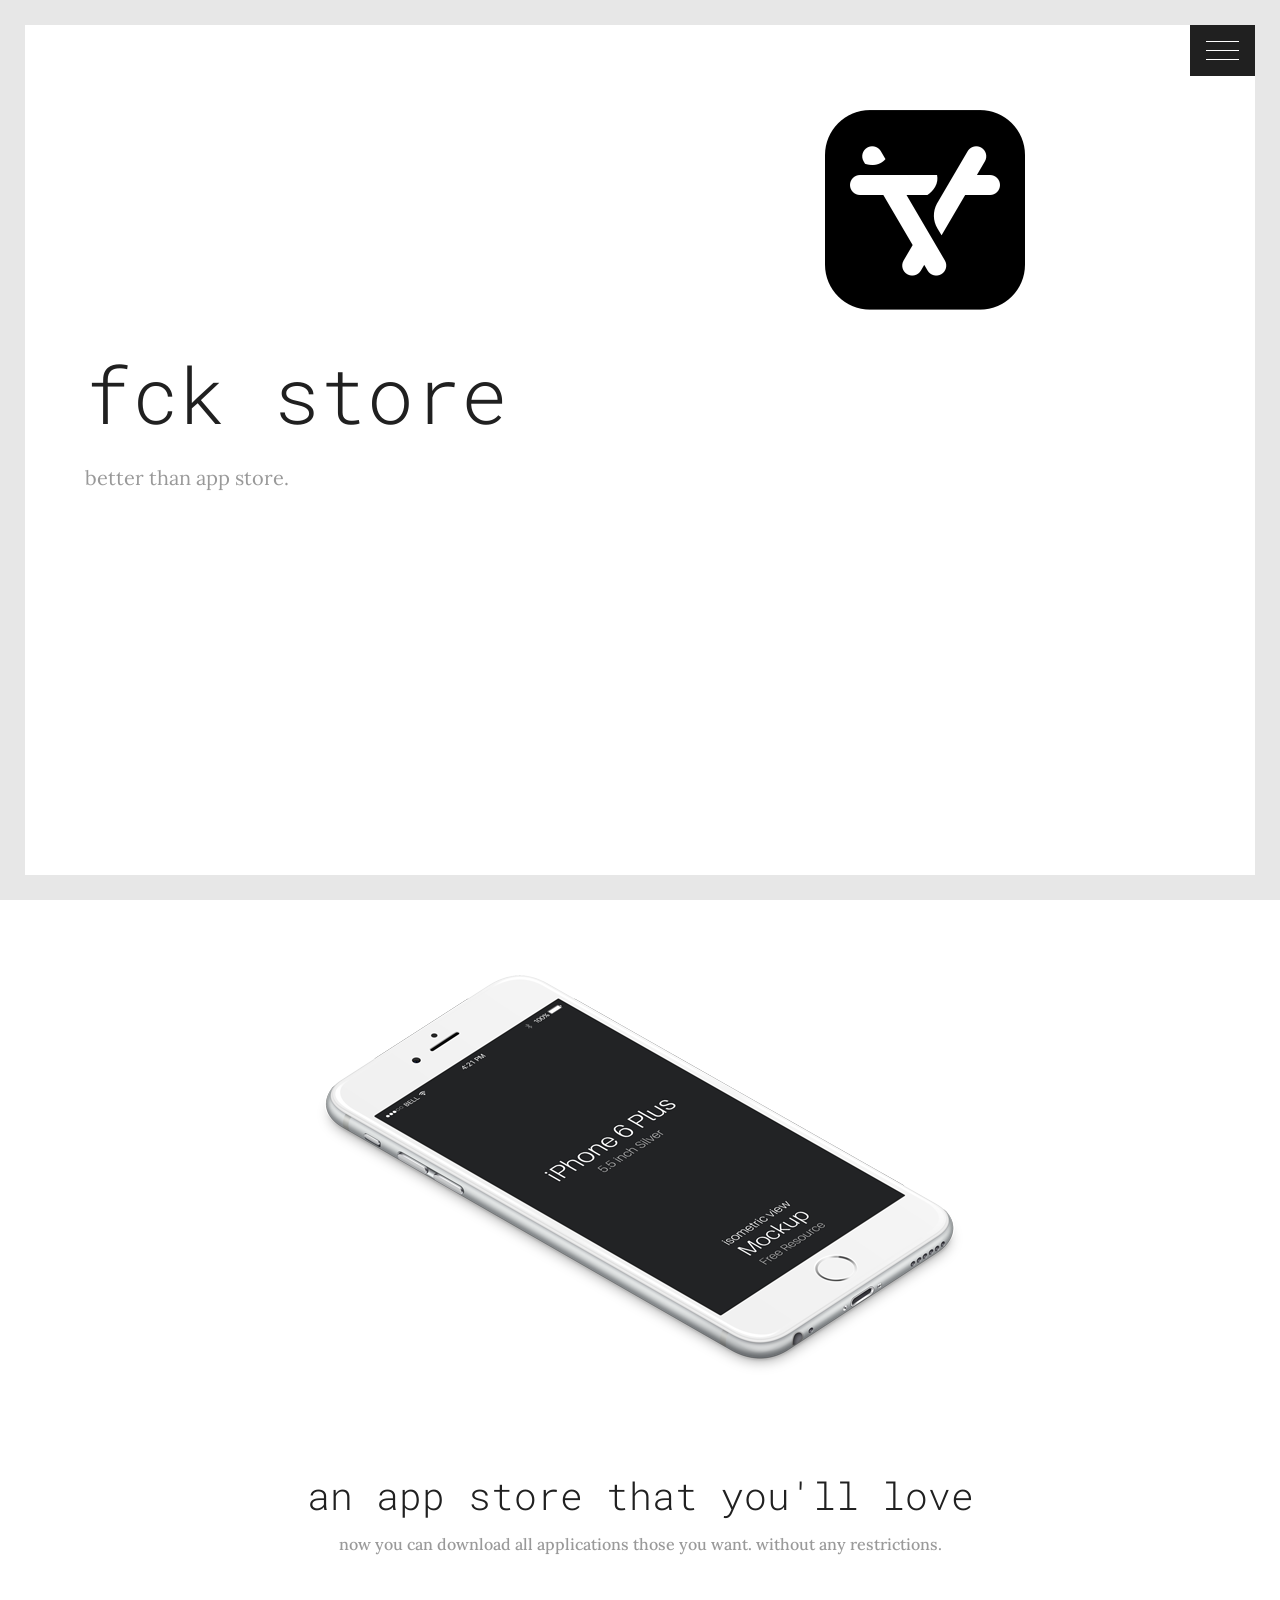
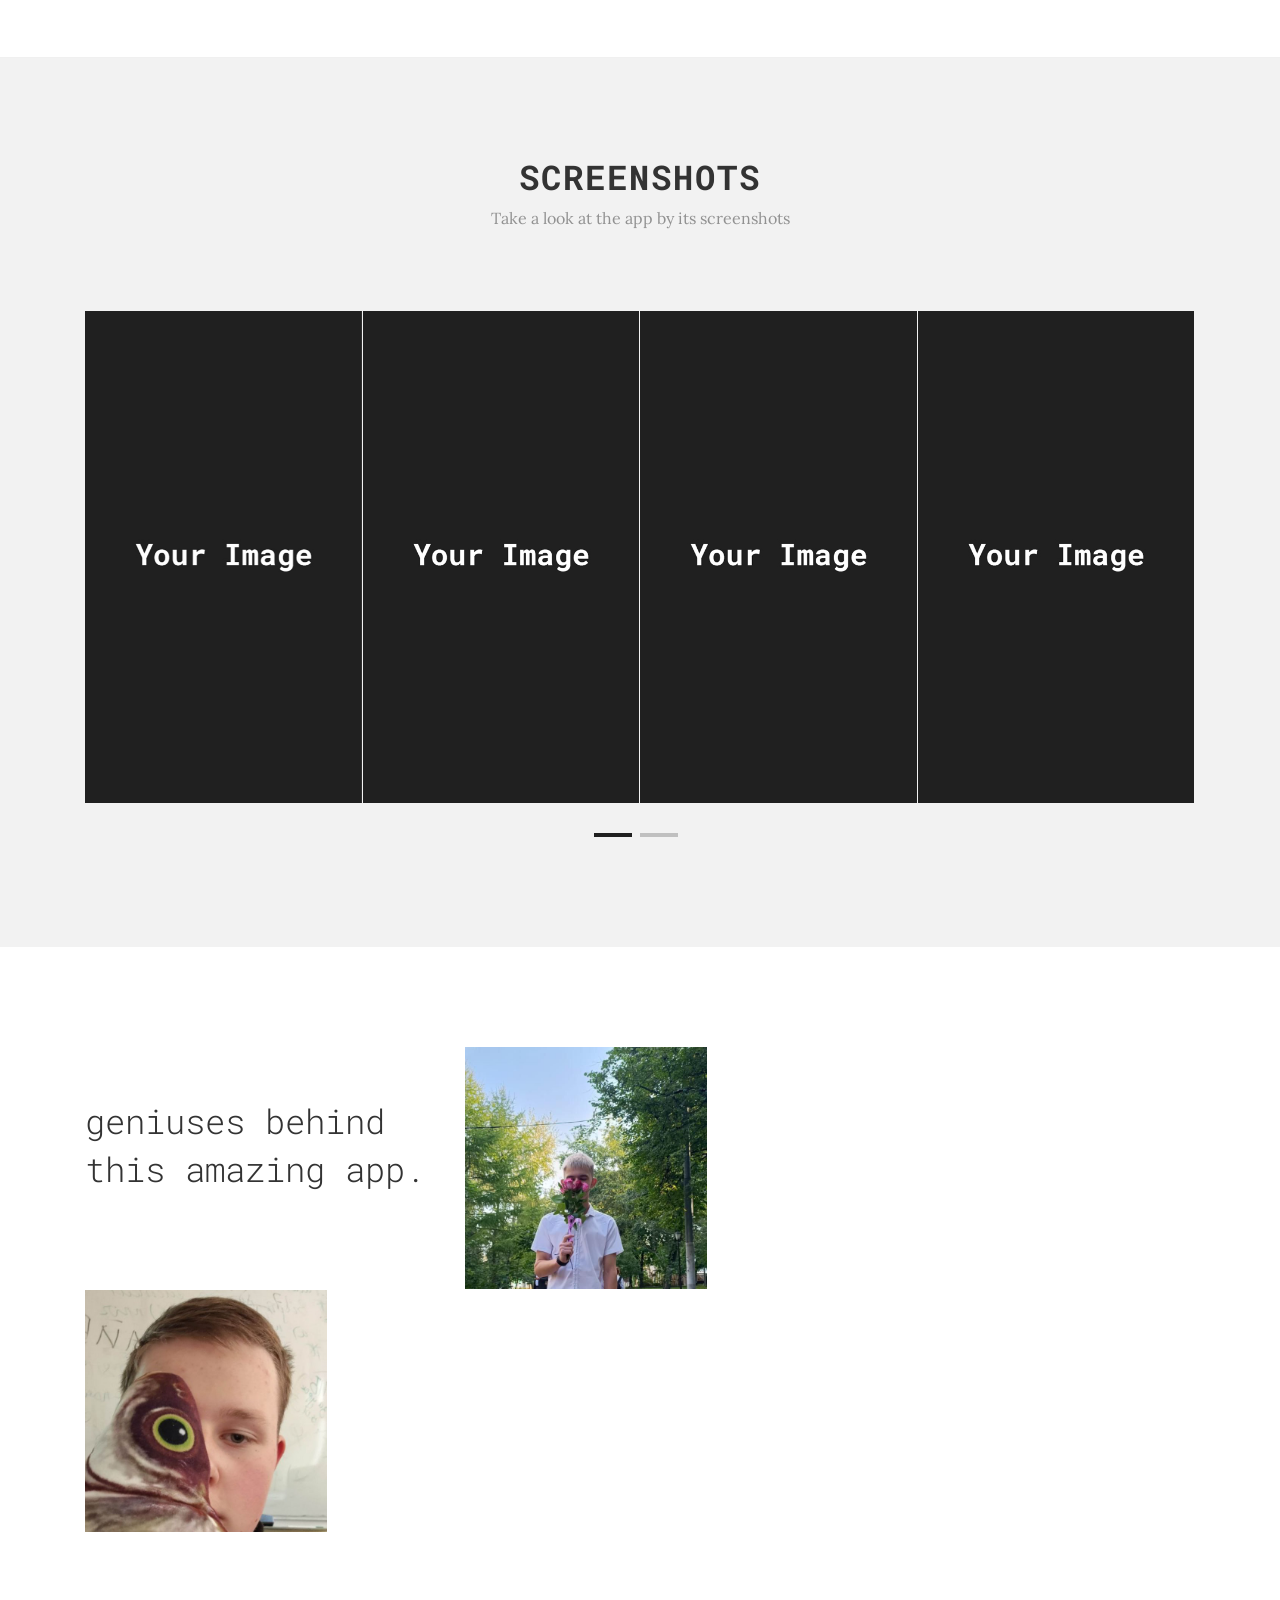
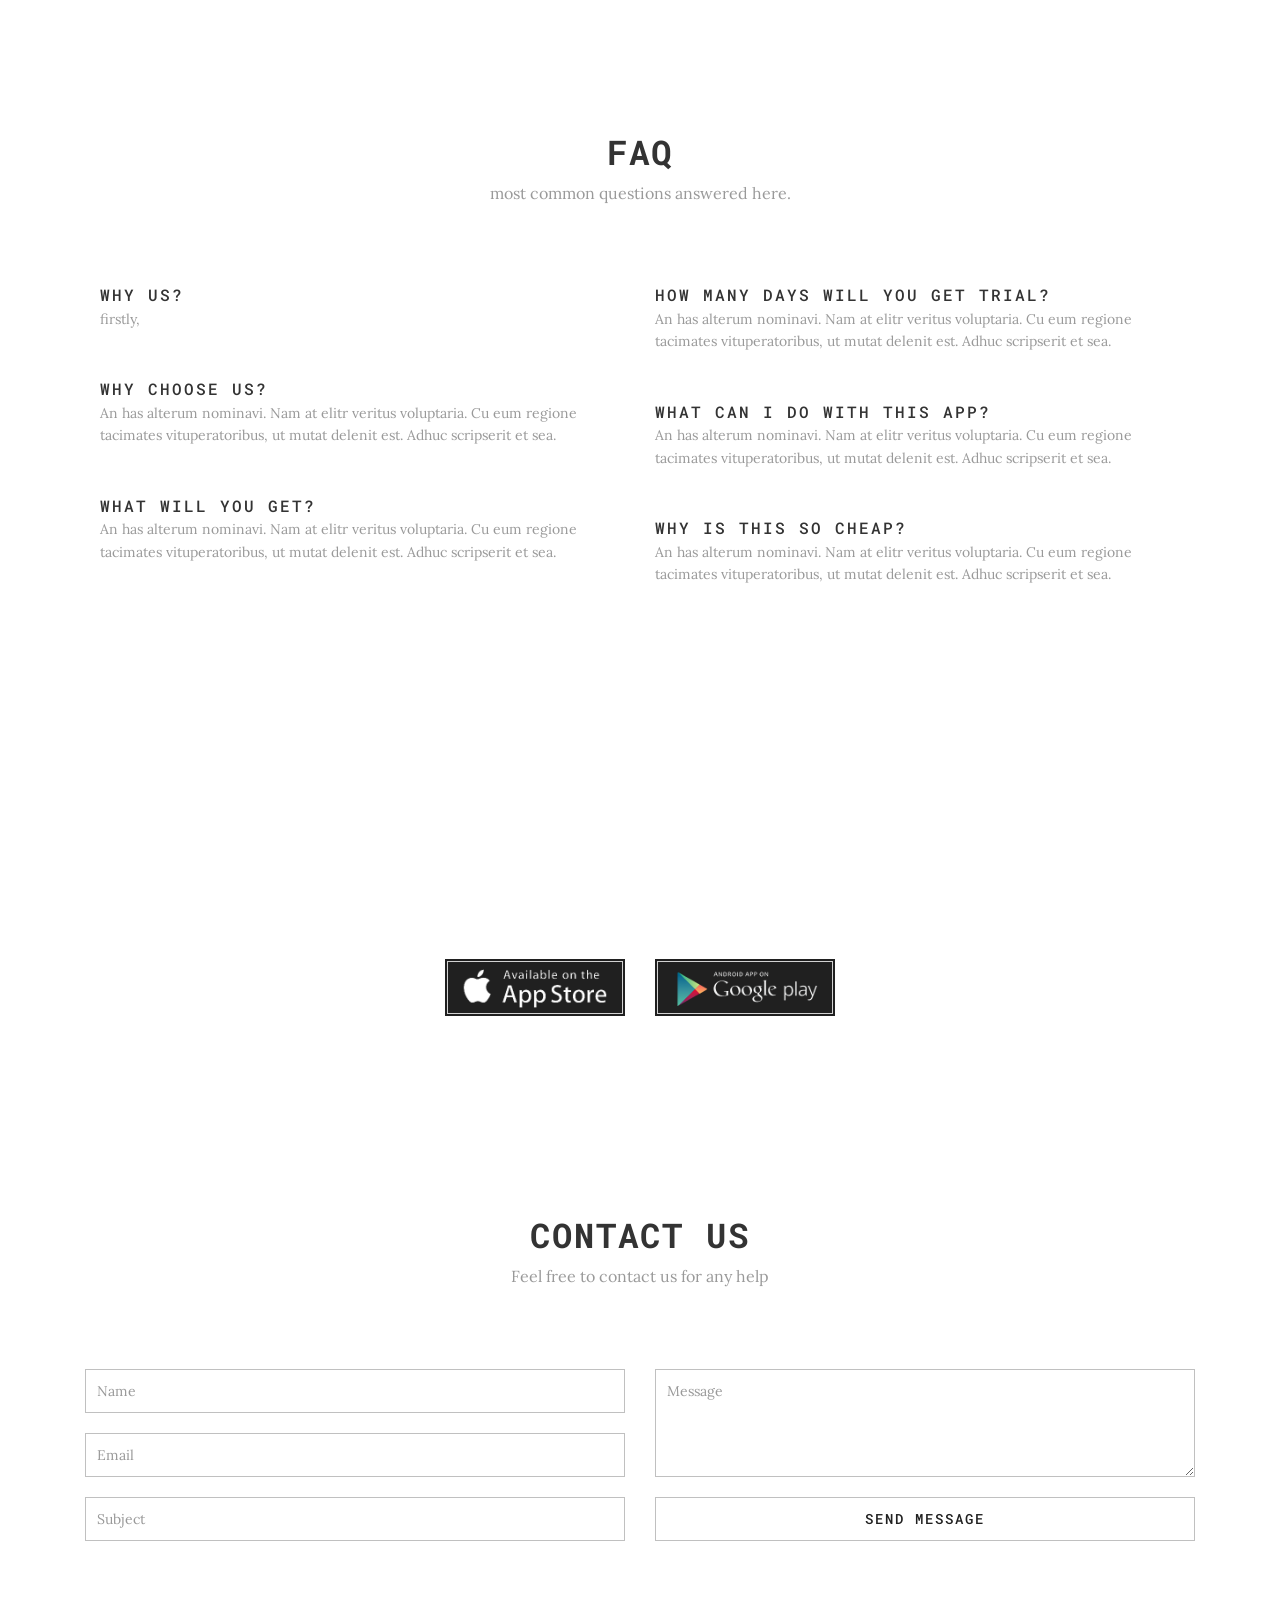
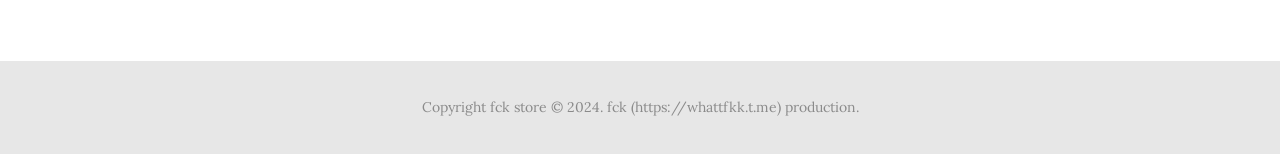
==== index.html @ 4129e259 "Add files via upload" ====
<!DOCTYPE html>
<html class='no-js' >
	<head>
		<meta charset="utf-8">
		<meta http-equiv="X-UA-Compatible" content="IE=edge">
		<meta name="viewport" content="width=device-width, initial-scale=1">
		<title>fck store</title>
		
		
		<!--==================================================================
			CSS Stylesheets
		==================================================================-->
		<link rel='stylesheet' type='text/css' href='bootstrap/css/bootstrap.min.css' >
		<link rel='stylesheet' type='text/css' href='css/ionicons.min.css' >
		<link rel='stylesheet' type='text/css' href='css/owl.carousel.css' >
		<link rel='stylesheet' type='text/css' href='css/magnific-popup.css' >
		<link rel='stylesheet' type='text/css' href='css/style.css' >
		
	</head>
	<body>
		
		<!--page-borders-->
		<div class='page-borders' >
			<div class='left' ></div>
			<div class='right' ></div>
		</div>
		
		<!--menu-btn-->
		<a href='#' class='menu-btn' >
			<span class='lines' >
				<span class='l1' ></span>
				<span class='l2' ></span>
				<span class='l3' ></span>
			</span>
		</a>
		
		
		<!--menu-->
		<nav class='menu' >
			<ul>
				<li>
					<a href='#intro' >
						home
					</a>
				</li>
				<li>
					<a href='#features' >
						features
					</a>
				</li>
				<li>
					<a href='#screenshots' >
						screenshots
					</a>
				</li>
				<li>
					<a href="#team">
						team
					</a>
				</li>
				<li>
					<a href="#faq">
						faq
					</a>
				</li>
				<li>
					<a href="#download">
						download/install
					</a>
				</li>
				<li>
					<a href='applications.html' >
						applications
					</a>
				</li>
				<li>
					<a href='#contact' >
						contact me
					</a>
				</li>
			</ul>
		</nav>
		
		<!--==================================================================
			Preloader
		==================================================================-->
		<div id='preloader' >
			<div class='loader' >
				<img src='img/loader.gif' alt>
			</div>
		</div>
		
		
		<!--==================================================================
			Main Wrapper
		==================================================================-->
		<div id='main-wrapper' >
			
			
			<!--==================================================================
				Intro Section
			==================================================================-->
			<section id='intro' class='section intro-section' >
				<div class='container' >
					<div class='row intro-cols' >
						<div class='col-md-6 col-md-push-6' >
							<div class='phone' >
								<center>
									<img src='img/icons8-apple-app-store-250.png' alt>
								<center>
							</div>
						</div>
						<div class='col-md-6 col-md-pull-6' >
							<div class='v-align' >
								<div class='inner' >
									<div class='intro-text' >
										<h1>
											fck store
										</h1>
										<p>
											better than app store.
										</p>
											</a>
										</div>
									</div>
								</div>
							</div>
						</div>
					</div>
				</div>
			</section>
			
			
			<!--==================================================================
				Features Section -- 1
			==================================================================-->
			<section id='features' class='section features-section' >
				<div class='container' >
					<div class='phone-img' >
						<img src='img/phone2.png' alt>
					</div>
					<div class='row' >
						<div class='col-md-8 col-md-offset-2' >
							<div class='features-text' >
								<h2>an app store that you'll love</h2>
								<p>
									now you can download all applications those you want. without any restrictions.
								</p>
							</div>
						</div>
					</div>
					
					</div>
				</div>
			</section>
			
			
			<!--==================================================================
				Screenshots Section
			==================================================================-->
			<section id='screenshots' class='section screenshots-section bg-lightgray' >
				<div class='container' >
					<div class='top-section-header' >
						<h2>Screenshots</h2>
						<p>Take a look at the app by its screenshots</p>
					</div>
					<ul class='screenshots-slider' >
						<li>
							<div class='inner' >
								<img src='img/screens/1.jpg' alt>
								<div class='overlay' >
									<a href='img/screens/1.jpg' class='view-btn' >
										<i class='ion-ios-plus-empty' ></i>
									</a>
								</div>
							</div>
						</li>
						<li>
							<div class='inner' >
								<img src='img/screens/2.jpg' alt>
								<div class='overlay' >
									<a href='img/screens/2.jpg' class='view-btn' >
										<i class='ion-ios-plus-empty' ></i>
									</a>
								</div>
							</div>
						</li>
						<li>
							<div class='inner' >
								<img src='img/screens/3.jpg' alt>
								<div class='overlay' >
									<a href='img/screens/3.jpg' class='view-btn' >
										<i class='ion-ios-plus-empty' ></i>
									</a>
								</div>
							</div>
						</li>
						<li>
							<div class='inner' >
								<img src='img/screens/4.jpg' alt>
								<div class='overlay' >
									<a href='img/screens/4.jpg' class='view-btn' >
										<i class='ion-ios-plus-empty' ></i>
									</a>
								</div>
							</div>
						</li>
						<li>
							<div class='inner' >
								<img src='img/screens/5.jpg' alt>
								<div class='overlay' >
									<a href='img/screens/5.jpg' class='view-btn' >
										<i class='ion-ios-plus-empty' ></i>
									</a>
								</div>
							</div>
						</li>
						<li>
							<div class='inner' >
								<img src='img/screens/6.jpg' alt>
								<div class='overlay' >
									<a href='img/screens/6.jpg' class='view-btn' >
										<i class='ion-ios-plus-empty' ></i>
									</a>
								</div>
							</div>
						</li>
						<li>
							<div class='inner' >
								<img src='img/screens/8.jpg' alt>
								<div class='overlay' >
									<a href='img/screens/8.jpg' class='view-btn' >
										<i class='ion-ios-plus-empty' ></i>
									</a>
								</div>
							</div>
						</li>
						<li>
							<div class='inner' >
								<img src='img/screens/9.jpg' alt>
								<div class='overlay' >
									<a href='img/screens/9.jpg' class='view-btn' >
										<i class='ion-ios-plus-empty' ></i>
									</a>
								</div>
							</div>
						</li>
					</ul>
				</div>
			</section>
			
			
			<!--==================================================================
				Team Section
			==================================================================-->
			<section id='team' class='section team-section' >
				<div class='container' >
					<div class='row' >
						<div class='col-md-4' >
							<div class='col-section-header' >
								<h2>geniuses behind this amazing app.</h2>
							</div>
						</div>
						<div class='col-md-8' >
							<div class='team-persons' >
								<div class='row' >
									<div class='col-md-4' >
										<div class='team-member' >
											<img src='img/people1.jpg' alt>
											<div class='overlay' >
												<div class='v-align' >
													<div class='inner' >
														<h4>Dmitriy "fck" Chuchin</h4>
														<p>Founder & CEO</p>
														<ul class='team-social' >
															<li>
																<a href='mailto:whattfkk@gmail.com' >
																	<i class='ion-social-googleplus' ></i>
																</a>
															</li>
														</ul>	
													</div>
												</div>
											</div>
										</div>
									</div>
								</div>
							</div>
						</div>
						<div class='col-md-8' >
							<div class='team-persons' >
								<div class='row' >
									<div class='col-md-4' >
										<div class='team-member' >
											<img src='img/people2.jpg' alt>
											<div class='overlay' >
												<div class='v-align' >
													<div class='inner' >
														<h4>Matvey "BMU" Bogdanov</h4>
														<p>Co-founder</p>
														<ul class='team-social' >
															<li>
																<a href='mailto:tushabo@gmail.com' >
																	<i class='ion-social-googleplus' ></i>
																</a>
															</li>
														</ul>	
													</div>
												</div>
											</div>
										</div>
									</div>
								</div>
							</div>
						</div>
					</div>
				</div>
			</section>
			
			<!--==================================================================
				FAQ Section
			==================================================================-->
			<section id='faq' class='section faq-section' >
				<div class='container' >
					<div class='top-section-header' >
						<h2>FAQ</h2>
						<p>most common questions answered here.</p>
					</div>
					<div class='col-md-6' >
						<div class='faq' >
							<h4>why us?</h4>
							<p>
								firstly, 
							</p>
						</div>
						<div class='faq' >
							<h4>Why Choose Us?</h4>
							<p>
								An has alterum nominavi. Nam at elitr veritus voluptaria. Cu eum regione tacimates vituperatoribus, ut mutat delenit est. Adhuc scripserit et sea.
							</p>
						</div>
						<div class='faq' >
							<h4>What will you get?</h4>
							<p>
								An has alterum nominavi. Nam at elitr veritus voluptaria. Cu eum regione tacimates vituperatoribus, ut mutat delenit est. Adhuc scripserit et sea.
							</p>
						</div>
					</div>
					<div class='col-md-6' >
						<div class='faq' >
							<h4>How many days will you get trial?</h4>
							<p>
								An has alterum nominavi. Nam at elitr veritus voluptaria. Cu eum regione tacimates vituperatoribus, ut mutat delenit est. Adhuc scripserit et sea.
							</p>
						</div>
						<div class='faq' >
							<h4>What can I do with this app?</h4>
							<p>
								An has alterum nominavi. Nam at elitr veritus voluptaria. Cu eum regione tacimates vituperatoribus, ut mutat delenit est. Adhuc scripserit et sea.
							</p>
						</div>
						<div class='faq' >
							<h4>Why is this so cheap?</h4>
							<p>
								An has alterum nominavi. Nam at elitr veritus voluptaria. Cu eum regione tacimates vituperatoribus, ut mutat delenit est. Adhuc scripserit et sea.
							</p>
						</div>
					</div>
				</div>
			</section>
			
			
			<!--==================================================================
				Download Section
			==================================================================-->
			<section id='download' class='section download-section' style='background-image:url(img/bg1.jpg);' >
				<div class='container' >
					<div class='row text-center' >
						<div class='col-md-8 col-md-offset-2' >
							<div class='download-text' >
								<h2>Download App Now</h2>
								<p>
									Nam reformidans vituperatoribus at. Id nisl diceret maiestatis qui, mel affert doctus te. Ex assum ocurreret eam. Lorem ipsum dolor sit amet is simply a dummy text.
								</p>
							</div>
						</div>
					</div>
					<div class='download-btns text-center' >
						<a href='#' class='app-btn' >
							<img src='img/appstore.png' alt>
						</a>
						<a href='#' class='app-btn' >
							<img src='img/googleplay.png' alt>
						</a>
					</div>
				</div>
			</section>
			
			
			<!--==================================================================
				Contact Section
			==================================================================-->
			<section id='contact' class='section contact-section' >
				<div class='container' >
					<div class='top-section-header' >
						<h2>Contact Us</h2>
						<p>Feel free to contact us for any help</p>
					</div>
					<form class='contact-form' id='contact-form' data-toggle='validator' method='post' action='mail.php' >
						<div id='contact-form-result' ></div>
						<div class='row' >
							<div class='col-md-6' >
								<div class='form-group' >
									<input type='text' class='form-control' placeholder='Name' name='name' required>
									<div class='help-block with-errors' ></div>
								</div>
								<div class='form-group' >
									<input type='email' class='form-control' placeholder='Email' name='email' required>
									<div class='help-block with-errors' ></div>
								</div>
								<div class='form-group' >
									<input type='text' class='form-control' placeholder='Subject' name='subject' required>
									<div class='help-block with-errors' ></div>
								</div>
							</div>
							<div class='col-md-6' >
								<div class='form-group' >
									<textarea class='form-control' placeholder='Message' name='message' required></textarea>
									<div class='help-block with-errors' ></div>
								</div>
								<div class='form-group text-center' >
									<button class='btn-minimal btn-block' type='submit' >Send Message</button>
								</div>
							</div>
						</div>
					</form>
				</div>
			</section>
			
			
			<!--==================================================================
				Footer
			==================================================================-->
			<footer>
				<div class='container text-center' >
					<p>Copyright fck store &copy; 2024. fck (https://whattfkk.t.me) production.</p>
				</div>
			</footer>
			
		</div>
		
		
		<!--==================================================================
			JavaScript Files
		==================================================================-->
		<script src='js/jquery.min.js' ></script>
		<script src='js/jquery.fitvids.js' ></script>
		<script src='js/owl.carousel.min.js' ></script>
		<script src='js/jquery.magnific-popup.min.js' ></script>
		<script src='js/validator.min.js' ></script>
		<script src='js/script.js' ></script>
		
	</body>
</html>
---- css/style.css ----
/*FFEB3B*/

@import url(https://fonts.googleapis.com/css?family=Roboto+Mono:400,100,100italic,300,300italic,400italic,500,500italic,700,700italic|Lora:400,400italic,700,700italic);

#main-wrapper, .intro-section,
body, html{
	height:100% !important;
	width:100%;
}


*{
	font-family: Lora, sans-serif;
}


.subscribe-btn,
.p-table > .header > .price > *,
.menu > ul > li > a,
.btn-minimal,
h1, h2, h3, h4, h5, h6{
	font-family: Roboto Mono, sans-serif;
}


img{
	max-width:100%;
}

.section{
	background:#FFF;
	position:relative;
	z-index:9;
}
.bg-lightgray{
	background:#F2F2F2;
}

.container{
	padding-left:30px;
	padding-right:30px;
}

.page-borders{
	position:relative;
	z-index:99;
}
.page-borders > div{
	position:fixed;
	z-index:99;
	background:#E7E7E7;
}
.page-borders > .top,
.page-borders > .bottom{
	height:25px;
	width:100%;
	left:0;
	display:none;
}
.page-borders > .top{
	top:0;
}
.page-borders > .bottom{
	bottom:0;
}
.page-borders > .left,
.page-borders > .right{
	width:25px;
	height:100%;
	top:0;
}
.page-borders > .left{
	left:0;
}
.page-borders > .right{
	right:0;
}
p{
	line-height:1.6em;
}

.v-align{
	position:relative;
	height:100%;
	width:100%;
	display:table;
}
.v-align > .inner{
	height:100%;
	width:100%;
	display:table-cell;
	vertical-align:middle;
}


.col-section-header > h2{
	margin-top:0;
	font-size:34px;
	line-height:1.4em;
	margin-bottom:20px;
	font-weight:300;
}
.col-section-header > p{
	color:rgba(0,0,0,.4);
	margin-top:0;
}


.top-section-header{
	position:relative;
	text-align:center;
}

.top-section-header > h2{
	font-size:34px;
	font-weight:700;
	margin-top:0;
	margin-bottom:10px;
	text-transform:uppercase;
	letter-spacing:2px;
}
.top-section-header > p{
	margin:0;
	color:rgba(0,0,0,.4);
	font-size:16px;
}




.intro-section > .container,
.intro-cols > div,
.intro-cols{
	height:100%;
}

.intro-cols > div{
	position:relative;
}

.intro-section:before,
.intro-section:after{
	content: ' ';
	position:absolute;
	left:0;
	height:25px;
	width:100%;
	background:#E7E7E7;
	z-index:9;
}
.intro-section:before{
	top:0;
}
.intro-section:after{
	bottom:0;
}
.intro-section{
	overflow:hidden;
	background:#FFF;
	height:100%;
}

.intro-text{
	color:#202020;
}
.intro-text > h1{
	font-size:78px;
	margin:0;
	margin-bottom:25px;
	font-weight:300;
}
.intro-text > p{
	font-size:20px;
	margin:0;
	color:rgba(0,0,0,.4);
	margin-bottom:55px;
}
.intro-cols .phone{
	width:100%;
	max-width:365px;
	margin:auto;
	bottom:-85px;
	position:relative;
}




.phone-overlay{
	display:inline-block;
	*display:inline;
	*zoom:1;
	height:100%;
}
.phone-overlay{
	position:relative;
}
.phone-overlay > .overlay{
	position:absolute;
	top:10.744677661169414%;
	left:12.287912087912088%;
	right:13.461538461538462%;
	bottom:17.391304347826086%;
	overflow:hidden;
}
.phone-overlay > .overlay > img{
	width:100%;
}



a.app-btn{
	color:#202020;
	text-decoration:none;
}
.app-btn{
	background:#202020;
	display:inline-block;
	*display:inline;
	*zoom:1;
	width:180px;
	padding:2px;
	position:relative;
	-webkit-transition:all .3s ease;
	-moz-transition:all .3s ease;
	transition:all .3s ease;
}
.app-btn:after{
	content: ' ';
	position:absolute;
	top:2px;
	left:2px;
	bottom:2px;
	right:2px;
	border:solid 1px #FFF;
	z-index:10;
	opacity:.8;
}
.app-btn:hover{
	background:#202020;
}




a.btn-minimal{
	text-decoration:none;
	color:#202020;
}
.btn-minimal{
	position:relative;
	padding:14px 25px;
	line-height:1em;
	border:solid 1px #C0C0C0;
	color:#202020;
	text-transform:uppercase;
	font-weight:500;
	letter-spacing:2px;
	-webkit-transition:all .3s ease;
	-moz-transition:all .3s ease;
	transition:all .3s ease;
	background:transparent;
	display:inline-block;
	*display:inline;
	*zoom:1;
}
.btn-minimal:hover{
	background:#202020;
	color:#FFF;
	border-color:#202020;
}



.intro-download-btns{
	font-size:0;
}
.intro-download-btns > .app-btn{
	margin-right:25px;
}
.intro-download-btns > .app-btn:last-of-type{
	margin-right:0;
}





.features-section{
	padding:100px 0;
	padding-top:75px;
}
.features-section .phone-img{
	text-align:center;
	display:block;
}
.features-text{
	margin-top:100px;
	text-align:center;
}
.features-text > h2{
	font-size:38px;
	font-weight:300;
	margin-top:0;
	margin-bottom:15px;
	color:#202020;
}
.features-text > p{
	font-size:16px;
	color:rgba(0,0,0,.4);
	margin:0;
	font-weight:500;
}


.features-row{
	margin-top:100px;
}
.feature{
	position:relative;
}
.feature > .icon{
	font-size:54px;
	margin-bottom:20px;
}
.feature > .content > h4{
	margin:0;
	text-transform:uppercase;
	letter-spacing:2px;
	margin-bottom:20px;
	font-weight:500;
}
.feature > .content > p{
	color:rgba(0,0,0,.4);
	margin:0;
}



.features-2-section{
	padding-top:100px;
}
.screen-info-text{
	padding-top:80px;
	padding-bottom:100px;
}
.screen-info-text > h2{
	font-size:38px;
	font-weight:300;
	margin-bottom:20px;
}
.screen-info-text > p{	
	font-size:18px;
	color:rgba(0,0,0,.4);
	margin:0;
	margin-bottom:40px;
}

.phones{
	position:relative;
	text-align:center;
	overflow:hidden;
	height:490px;
}
.phones > .front{
	position:relative;
	z-index:5;
	width:350px;
	margin-right:-85px;
}
.phones > .back{
	width:290px;
	position:relative;
	z-index:4;
	margin-left:-85px;
}

.phones.order-alt > .back{
	margin-right:-80px;
	margin-left:auto;
}
.phones.order-alt > .front{
	margin-left:-80px;
	margin-right:auto;
}


.screenshots-section{
	padding:100px 0;
	border-top:solid 1px #F0F0F0;
}
.screenshots-section .top-section-header{
	margin-bottom:80px;
}

.screenshots-slider{
	list-style:none;
	padding:0;
	margin:0;
}
.screenshots-slider:before,
.screenshots-slider:after{
	content: ' ';
	display:table;
}
.screenshots-slider:after{
	clear:both;
}
.screenshots-slider li > .inner{
	position:relative;
	margin-right:1px;
}
.screenshots-slider li > .inner > img{
	width:100%;
}
.screenshots-slider li > .inner:before{
	content: ' ';
	position:absolute;
	top:0;
	left:0;
	height:100%;
	width:100%;
	transform:scale(.2);
	transition:all .3s ease;
	opacity:0;
	visibility:hidden;
	background:rgba(40,40,40,.95);
	z-index:9;
}
.screenshots-slider li:hover > .inner:before{
	opacity:1;
	transform:scale(1);
	visibility:visible;
}
.screenshots-slider li > .inner > .overlay{
	position:absolute;
	top:0;
	left:0;
	height:100%;
	width:100%;
	z-index:9;
	opacity:0;
	visibility:hidden;
	-webkit-transition:all .3s ease;
	-moz-transition:all .3s ease;
	transition:all .3s ease;
}
.screenshots-slider li:hover > .inner > .overlay{
	opacity:1;
	visibility:visible;
}
.screenshots-slider li > .inner > .overlay > .view-btn{
	color:#FFF;
	height:64px;
	width:64px;
	text-align:center;
	vertical-align:middle;
	border-radius:0%;
	border:solid 2px #FFF;
	display:block;
	position:absolute;
	top:50%;
	left:0;
	right:0;
	margin:auto;
	margin-top:-32px;
	-webkit-transition:all .3s ease;
	-moz-transition:all .3s ease;
	transition:all .3s ease;
}
.screenshots-slider li > .inner > .overlay > .view-btn > i:before{
	line-height:64px;
	font-size:44px;
	vertical-align:middle;
}
.screenshots-slider li > .inner > .overlay > .view-btn:hover{
	background:#FFF;
	color:#202020;
}
.screenshots-slider .owl-controls{
	text-align:center;
}



.video-section{
	padding:100px 0;
}
.video-section .col-section-header{
	padding-top:50px;
}








.features-4-section{
	padding:100px 0;
}
.features-phone{
	max-width:340px;
	margin:auto;
}
.features-col{
	padding-top:60px;
}
.col-feature{
	margin-bottom:60px;
}
.col-feature > .icon{
	font-size:64px;
}
.col-feature > .content > h4{
	text-transform:uppercase;
	font-weight:bold;
	letter-spacing:2px;
	margin:0;
	margin-bottom:15px;
	font-weight:500;
}
.col-feature > .content > p{
	color:rgba(0,0,0,.4);
	font-size:16px;
}



.pricing-section{
	padding:100px 0;
}
.pricing-section .col-section-header{
	padding-top:50px;
}
.pricing-section .col-section-header > p{
	margin-bottom:35px;
}



.p-table{
	padding:60px 20px;
	border:solid 2px #E7E7E7;
	text-align:center;
}
.p-table > .header{
	margin-bottom:40px;
}
.p-table > .header > h4{
	font-size:24px;
	font-weight:bold;
	text-transform:uppercase;
	letter-spacing:2px;
	margin-bottom:40px;
}
.p-table > .header > .price{
	line-height:84px;
	height:84px;
}
.p-table > .header > .price > span{
	display:inline-block;
	*display:inline;
	*zoom:1;
	position:relative;
}
.p-table > .header > .price > .currency{
	vertical-align:top;
	line-height:1em;
	top:18px;
}
.p-table > .header > .price > .amount{
	font-size:84px;
	font-weight:600;
}
.p-table > .header > .price > .period{
	line-height:1em;
	vertical-align:baseline;
	text-transform:uppercase;
	letter-spacing:2px;
	bottom:5px;
	color:rgba(0,0,0,.4);
}
.p-table > .items{
	padding:0;
	margin:0;
	list-style:none;
	margin-bottom:35px;
}
.p-table > .items > li{
	padding:8px 0;
	color:rgba(0,0,0,.4);
	font-weight:500;
}



.subscribe-section{
	padding:100px 0;
	background-attachment:fixed;
	text-align:center;
}
.subscribe-section .section-header > h2{
	color:#FFF;
	font-size:24px;
	text-transform:uppercase;
	letter-spacing:2px;
	margin-top:0;
	margin-bottom:35px;
}
.subscribe-form{
	position:relative;
}
.subscribe-form > .subscribe-input{
	padding:12px;
	padding-right:120px;
	border:solid 1px rgba(255,255,255,.4);
	background:transparent;
	outline:none;
	display:block;
	width:100%;
	color:#FFF;
	-webkit-transition:all .3s ease;
	-moz-transition:all .3s ease;
	transition:all .3s ease;
}
.subscribe-form > .subscribe-input:focus{
	border-color:#FFF;
}
.subscribe-form > .subscribe-input::-webkit-input-placeholder{
	color:rgba(255,255,255,.8);
}
.subscribe-form > .subscribe-btn{
	position:absolute;
	top:0;
	right:0;
	line-height:46px;
	height:46px;
	vertical-align:middle;
	text-decoration:none;
	padding-right:15px;
	padding-left:15px;
	color:#FFF;
	text-transform:uppercase;
	letter-spacing:2px;	
}
.hate-spam{
	color:rgba(255,255,255,.8);
	margin-bottom:0;
	margin-top:10px;
}





.team-section{
	padding:100px 0;
}
.team-section .col-section-header{
	padding-top:50px;
}
.team-section .col-section-header > p{
	margin-bottom:35px;
}
.team-persons{
	padding:0 15px;
	margin:-1px;
}
.team-persons > .row > div{
	padding:1px;
	margin:0;
}
.team-member{
	position:relative;
}
.team-member > img{
	width:100%;
}
.team-member:before{
	content: ' ';
	position:absolute;
	top:0;
	left:0;
	right:0;
	bottom:0;
	background:rgba(40,40,40,.95);
	z-index:11;
	-webkit-transition:all .3s ease;
	-moz-transition:all .3s ease;
	transition:all .3s ease;
	-webkit-transform:scale(.2);
	-moz-transform:scale(.2);
	-ms-transform:scale(.2);
	-o-transform:scale(.2);
	transform:scale(.2);
	opacity:0;
	visibility:hidden;
}
.team-member:hover:before{
	opacity:1;
	visibility:visible;
	-webkit-transform:scale(1);
	-moz-transform:scale(1);
	-ms-transform:scale(1);
	-o-transform:scale(1);
	transform:scale(1);
}
.team-member > .overlay{
	position:absolute;
	top:0;
	left:0;
	height:100%;
	width:100%;
	opacity:0;
	-webkit-transition:all .3s ease;
	-moz-transition:all .3s ease;
	transition:all .3s ease;
	z-index:18;
	text-align:center;
	color:#FFF;
}
.team-member:hover > .overlay{
	opacity:1;
}
.team-member > .overlay .team-social{
	list-style:none;
	padding:0;
	margin:0;
	font-size:0;
}
.team-member > .overlay .team-social > li{
	display:inline-block;
	*display:inline;
	*zoom:1;
}
.team-member > .overlay .team-social > li > a{
	display:block;
	color:rgba(255,255,255,.8);
	padding:5px 10px;
	font-size:18px;
}
.team-member > .overlay .team-social > li > a:hover{
	color:#FFF;
}
.team-member > .overlay .inner > h4{
	text-transform:uppercase;
	letter-spacing:2px;
	margin:0;
}
.team-member > .overlay .inner > p{
	margin-top:2px;
	margin-bottom:15px;
	color:rgba(255,255,255,.6);
}



.clients-section{
	padding:100px 0;
}
.clients-section .top-section-header{
	margin-bottom:80px;
}
.clients{
	margin:0;
	padding:0;
	list-style:none;
}
.clients:before,
.clients:after{
	content: ' ';
	display:table;
}
.clients:after{
	clear:both;
}
.clients > li{
	width:33.333%;
	float:left;
	padding:25px;
	border:solid 1px #C0C0C0;
	margin-left:-1px;
	margin-top:-1px;
	position:relative;
	z-index:1;
}
.clients > li > img{
	opacity:.4;
}
.clients > li:hover{
	border-color:#202020;
	z-index:9;
}
.clients > li:hover > img{
	opacity:1;
}


.testimonials-slider{
	position:relative;
}
.testimonial{
	position:relative;
}
.testimonial > .icon{
	position:absolute;
	top:0;
	left:0;
	color:rgba(0,0,0,.08);
	font-size:75px;
}
.testimonial > .content{
	padding-top:35px;
	margin-bottom:30px;
}
.testimonial > .content > p{
	margin:0;
	font-size:18px;
	font-weight:300;
	position:relative;
	z-index:4;
}
.testimonial > .author > h4{
	margin:0;
	font-size:18px;
	text-transform:uppercase;
	letter-spacing:2px;
	font-weight:bold;
	margin-bottom:2px;
}
.testimonial > .author > span{
	font-size:14px;
	color:rgba(0,0,0,.4);
}


.faq-section{
	padding:100px 0;
	padding-bottom:50px;
}
.faq-section .top-section-header{
	margin-bottom:80px;
}
.faq{
	position:relative;
	margin-bottom:50px;
}
.faq > h4{
	text-transform:uppercase;
	letter-spacing:2px;
	font-weight:500;
	margin:0;
	font-size:16px;
	margin-bottom:4px;
}
.faq > p{
	color:rgba(0,0,0,.4);
}

.download-section{
	padding:100px 0;
	background-attachment:fixed;
}

.download-text > h2{
	margin-top:0;
	font-size:48px;
	font-weight:300;
	margin-bottom:25px;
	color:#FFF;
}

.download-text > p{
	color:rgba(255,255,255,.8);
	font-size:16px;
	margin:0;
}
.download-btns{
	margin-top:45px;
	font-size:0;
}
.download-btns > .app-btn{
	margin:0 15px;
	text-align:left;
}




.contact-section{
	padding:100px 0;
}
.contact-form .alert{
	border-radius:0;
	background:#FFF;
}
.form-control{
	padding:11px;
	height:auto;
	border:solid 1px #C0C0C0;
	border-radius:0;
	-webkit-box-shadow:none !important;
	-moz-box-shadow:none !important;
	box-shadow:none !important;
	background:transparent;
}
.form-control:focus{
	border-color:#202020;
}
textarea.form-control{
	resize:vertical;
}
.contact-section .top-section-header{
	margin-bottom:80px;
}
.contact-form .form-group{
	margin-bottom:20px;
}
.contact-form > div:last-of-type > .form-group:last-of-type{
	margin-bottom:0;
}
.contact-form textarea{
	min-height:108px;
}



footer{
	padding:35px 0;
	background:#E7E7E7;
}
footer p{
	color:rgba(0,0,0,.4);
	margin:0;
}








.menu-btn{
	position:fixed;
	display:block;
	top:25px;
	right:25px;
	text-decoration:none;
	color:#FFF;
	z-index:99;
	padding:16px;
	background:#202020;
}
.menu-btn > .lines{
	display:block;
	width:33px;
	height:19px;
	position:relative;
}
.menu-btn > .lines > span{
	height:1px;
	width:100%;
	display:block;
	background:#FFF;
	position:absolute;
	left:0;
	-webkit-transition:all .3s ease;
	-moz-transition:all .3s ease;
	transition:all .3s ease;
}
.menu-btn > .lines > .l1{
	top:0;
}
.menu-btn > .lines > .l2{
	top:9px;
}
.menu-btn > .lines > .l3{
	top:18px;
}

body.show-menu .menu-btn > .lines > .l2{
	opacity:0;
}
body.show-menu .menu-btn > .lines > .l1,
body.show-menu .menu-btn > .lines > .l3{
	top:50%;
	margin-top:-1px;
}
body.show-menu .menu-btn > .lines > .l1{
	-webkit-transform:rotate(45deg);
	-moz-transform:rotate(45deg);
	-ms-transform:rotate(45deg);
	-o-transform:rotate(45deg);
	transform:rotate(45deg);
}

body.show-menu .menu-btn > .lines > .l3{
	-webkit-transform:rotate(-45deg);
	-moz-transform:rotate(-45deg);
	-ms-transform:rotate(-45deg);
	-o-transform:rotate(-45deg);
	transform:rotate(-45deg);
}



.menu{
	position:fixed;
	z-index:99;
	top:25px;
	right:91px;
	background:#202020;
	height:51px;
	line-height:51px;
	color:#FFF;
	padding:0 17px;
	-webkit-transform:translateY(-15px);
	-moz-transform:translateY(-15px);
	-ms-transform:translateY(-15px);
	-o-transform:translateY(-15px);
	transform:translateY(-15px);
	-webkit-transition:all .3s ease;
	-moz-transition:all .3s ease;
	transition:all .3s ease;
	opacity:0;
	visibility:hidden;
}
body.show-menu .menu{
	opacity:1;
	visibility:visible;
	-webkit-transform:translateY(0);
	-moz-transform:translateY(0);
	-ms-transform:translateY(0);
	-o-transform:translateY(0);
	transform:translateY(0);
}
.menu > ul{
	list-style:none;
	padding:0;
	margin:0;
	font-size:0;
}
.menu > ul > li{
	display:inline-block;
	*display:inline;
	*zoom:1;
	margin:0 3px;
}
.menu > ul > li > a{
	display:block;
	font-size:12px;
	font-weight:500;
	text-transform:uppercase;
	letter-spacing:2px;
	color:#FFF;
	color:rgba(255,255,255,.6);
	text-decoration:none;
	-webkit-transition:all .3s ease;
	-moz-transition:all .3s ease;
	transition:all .3s ease;
	padding:0 14px;
}
.menu > ul > li > a:hover{
	color:#FFF;
}



#preloader{
	position:fixed;
	top:0;
	left:0;
	right:0;
	bottom:0;
	background:#FFF;
	z-index:999;
	-webkit-transition:all .3s ease;
	-moz-transition:all .3s ease;
	transition:all .3s ease;
}
.no-js #preloader{
	display:none;
}
#preloader > .loader{
	position:absolute;
	top:50%;
	left:0;
	right:0;
	height:92px;
	width:92px;
	margin:auto;
	margin-top:-46px;
}
body.loaded #preloader{
	visibility:hidden;
	opacity:0;
}




.owl-controls{
	margin-top:20px;
}
.owl-controls > .owl-dots{
	font-size:0;
}
.owl-controls > .owl-dots > .owl-dot{
	display:inline-block;
	*display:inline;
	*zoom:1;
	margin-right:8px;
}
.owl-controls > .owl-dots > .owl-dot > span{
	height:4px;
	width:38px;
	display:block;
	background:#C0C0C0;
	margin:10px 0;
}
.owl-controls > .owl-dots > .owl-dot.active > span,
.owl-controls > .owl-dots > .owl-dot:hover > span{
	background:#202020;
}



@media(max-width:992px){
	.intro-section{
		height:auto !important;
	}
	.intro-text{
		text-align:center;
		padding:100px 0;
	}
	.feature{
		text-align:center;
	}
	.phones{
		border-bottom:solid 4px #202020;
	}
	.screen-info-text{
		text-align:center;
	}
	.team-section .col-section-header,
	.pricing-section .col-section-header,
	.video-section .col-section-header{
		padding-bottom:50px;
		padding-top:0;
	}
	.p-table{
		margin-bottom:50px;
	}
	div:last-of-type > .p-table{
		margin-bottom:0;
	}
	.col-feature{
		text-align:center;
		max-width:400px;
		margin:auto;
		margin-bottom:25px;
	}
	.features-phone{
		margin-top:80px;
		margin-bottom:30px;
	}
	.features-col{
		padding:0;
	}
	.screen-toggles > li.active:before{
		display:none;
	}
	.testimonials-slider{
		margin-top:50px;
	}
	.container{
		padding-left:40px;
		padding-right:40px;
	}
	.feature{
		margin-bottom:25px;
	}
	div:last-of-type > .feature{
		margin-bottom:0;
	}
}
@media(max-width:820px){
	.menu{
		top:0;
		left:0;
		right:0;
		bottom:0;
		text-align:center;
		width:auto;
		height:auto;
	}
	.menu-btn{
		z-index:999;
	}
	.menu > ul{
		position:absolute;
		top:50%;
		left:0;
		right:0;
		-webkit-transform:translateY(-50%);
		-moz-transform:translateY(-50%);
		-ms-transform:translateY(-50%);
		-o-transform:translateY(-50%);
		transform:translateY(-50%);
	}
	.menu > ul > li{
		display:block;
	}
	.menu > ul > li > a{
		line-height:1em;
		font-size:16px;
		padding:20px 0;
	}
}
@media(max-width:768px){
	.clients > li{
		width:50%;
	}
	.container{
		padding-left:30px;
		padding-right:30px;
	}
	.page-borders > .left,
	.page-borders > .right{
		width:15px;
	}
	.intro-section:before,
	.intro-section:after{
		height:15px;
	}
	.menu-btn{
		top:15px;
		right:15px;
	}
}
@media (max-width:600px){
	.menu-btn{
		top:10px;
		right:10px;
	}
	.page-borders > .left,
	.page-borders > .right{
		width:10px;
	}
	.intro-section:before,
	.intro-section:after{
		height:10px;
	}
	.phones{
		border:none;
		height:auto;
	}
	.phones > .front{
		width:55%;
	}
	.phones > .back{
		width:50%;
	}
}
@media (max-width:500px){
	.app-btn{
		margin:5px auto !important;
		display:block;
	}
}
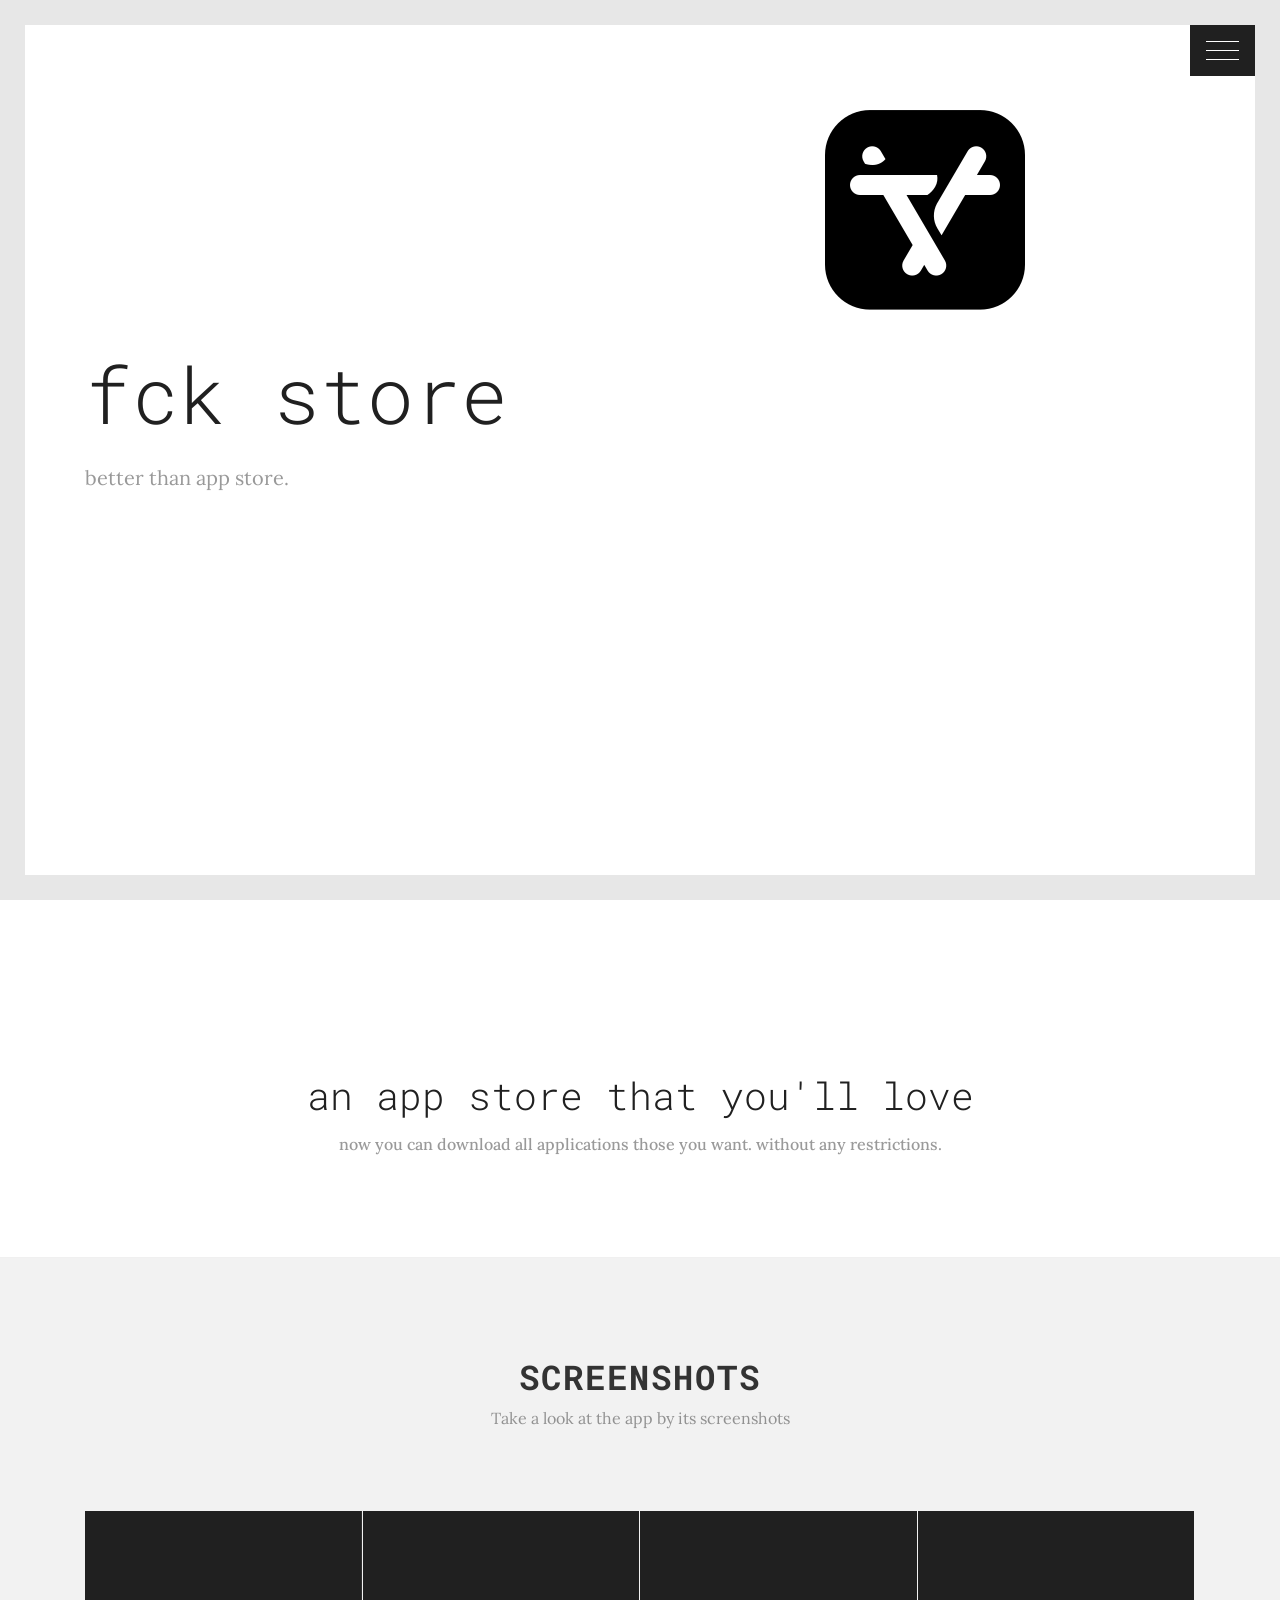
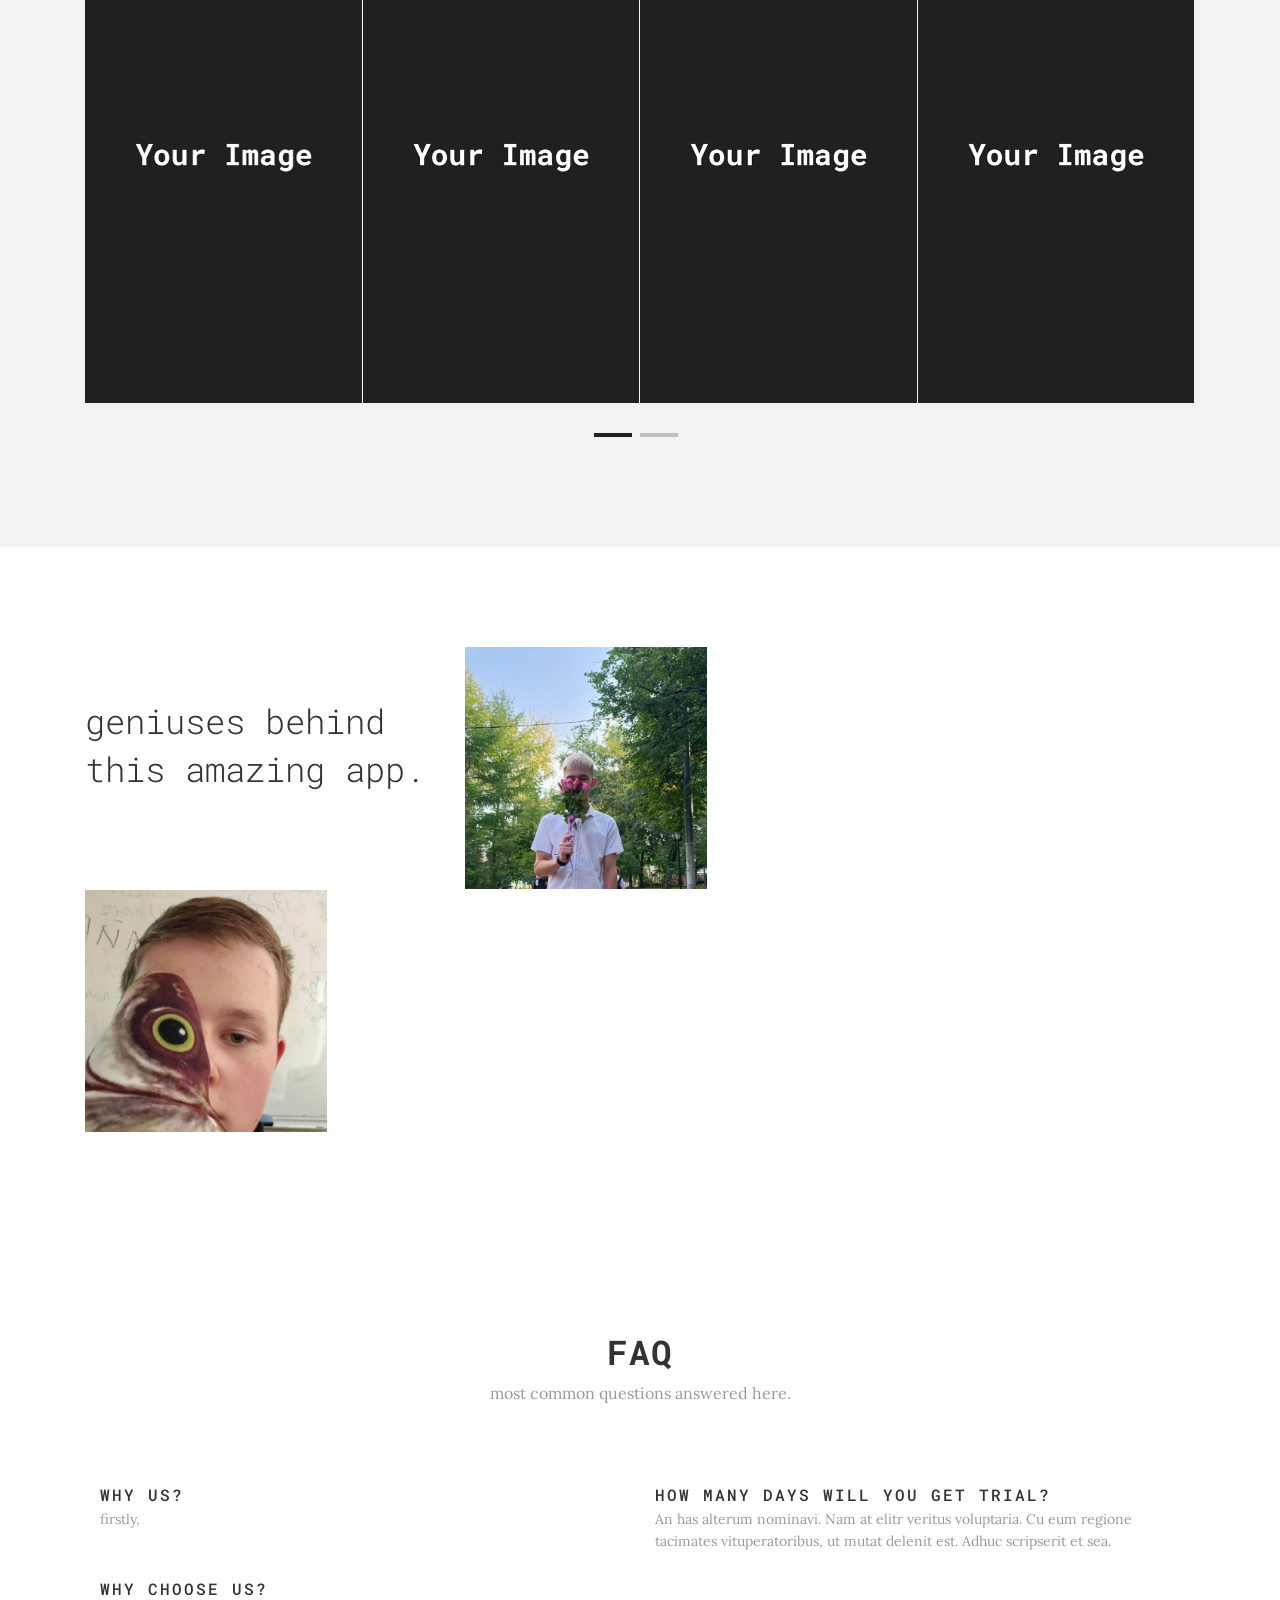
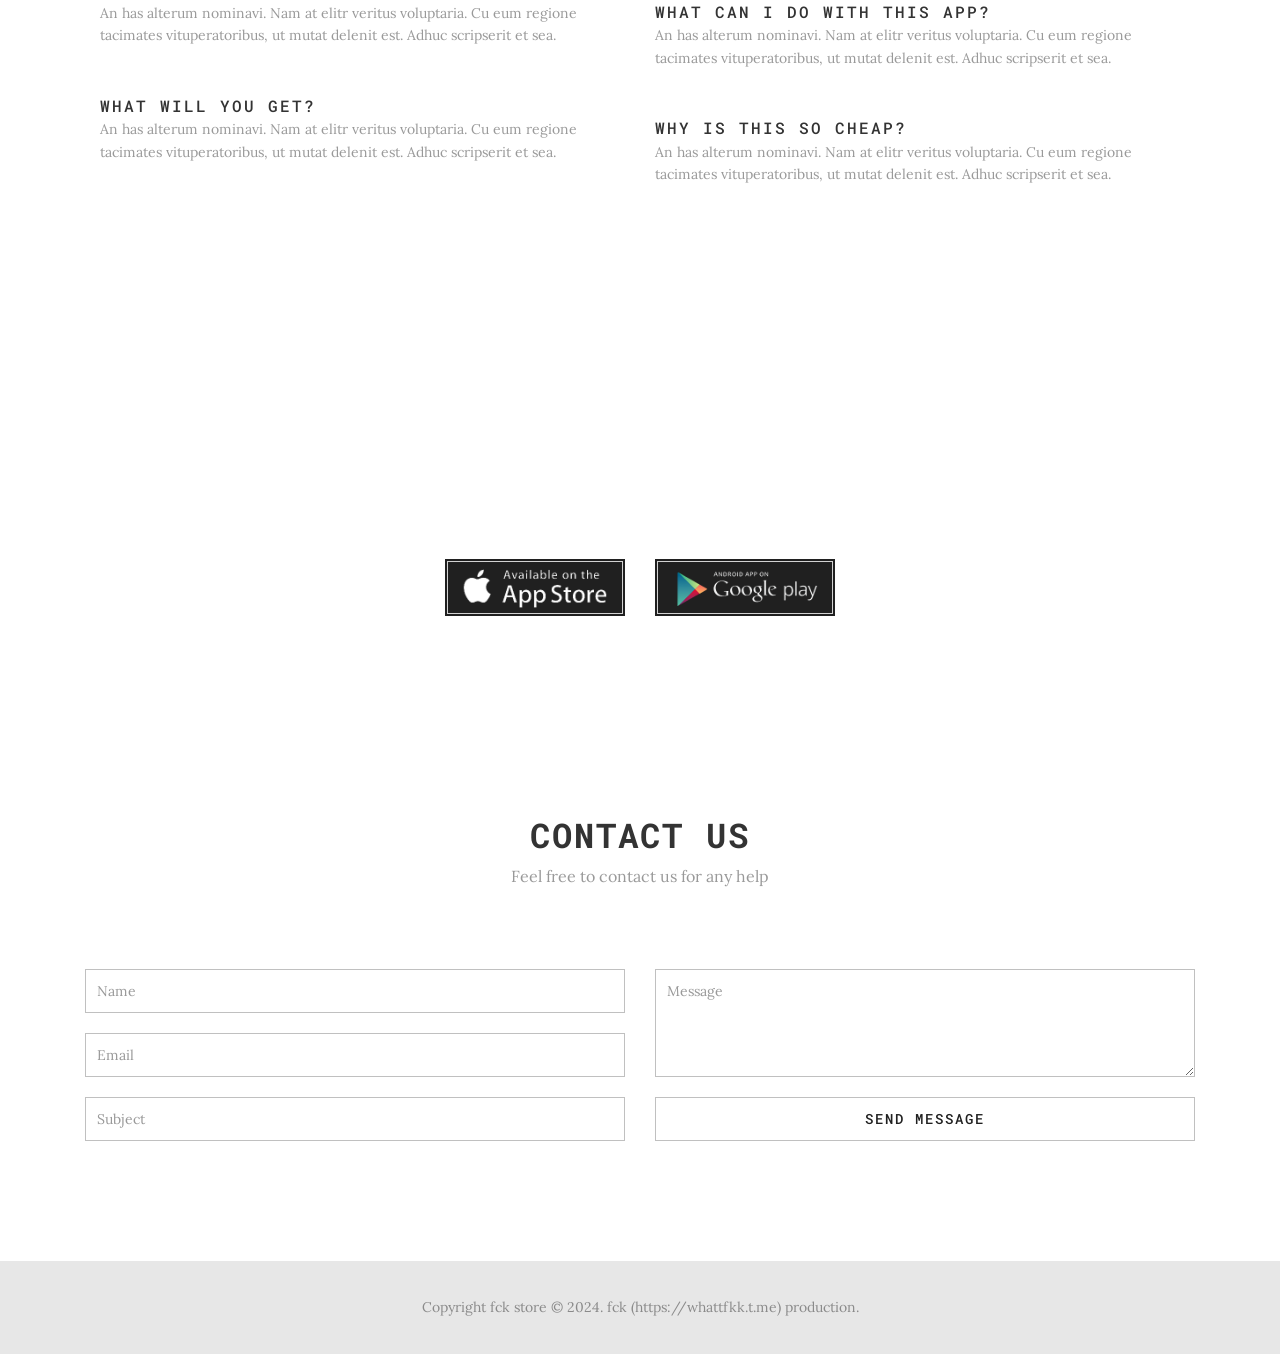
==== commit 6906cd35: "some photos removed" ====
--- a/index.html
+++ b/index.html
@@ -135,10 +135,8 @@
 				Features Section -- 1
 			==================================================================-->
 			<section id='features' class='section features-section' >
-				<div class='container' >
-					<div class='phone-img' >
-						<img src='img/phone2.png' alt>
-					</div>
+				<div class='container' >+
 					<div class='row' >
 						<div class='col-md-8 col-md-offset-2' >
 							<div class='features-text' >
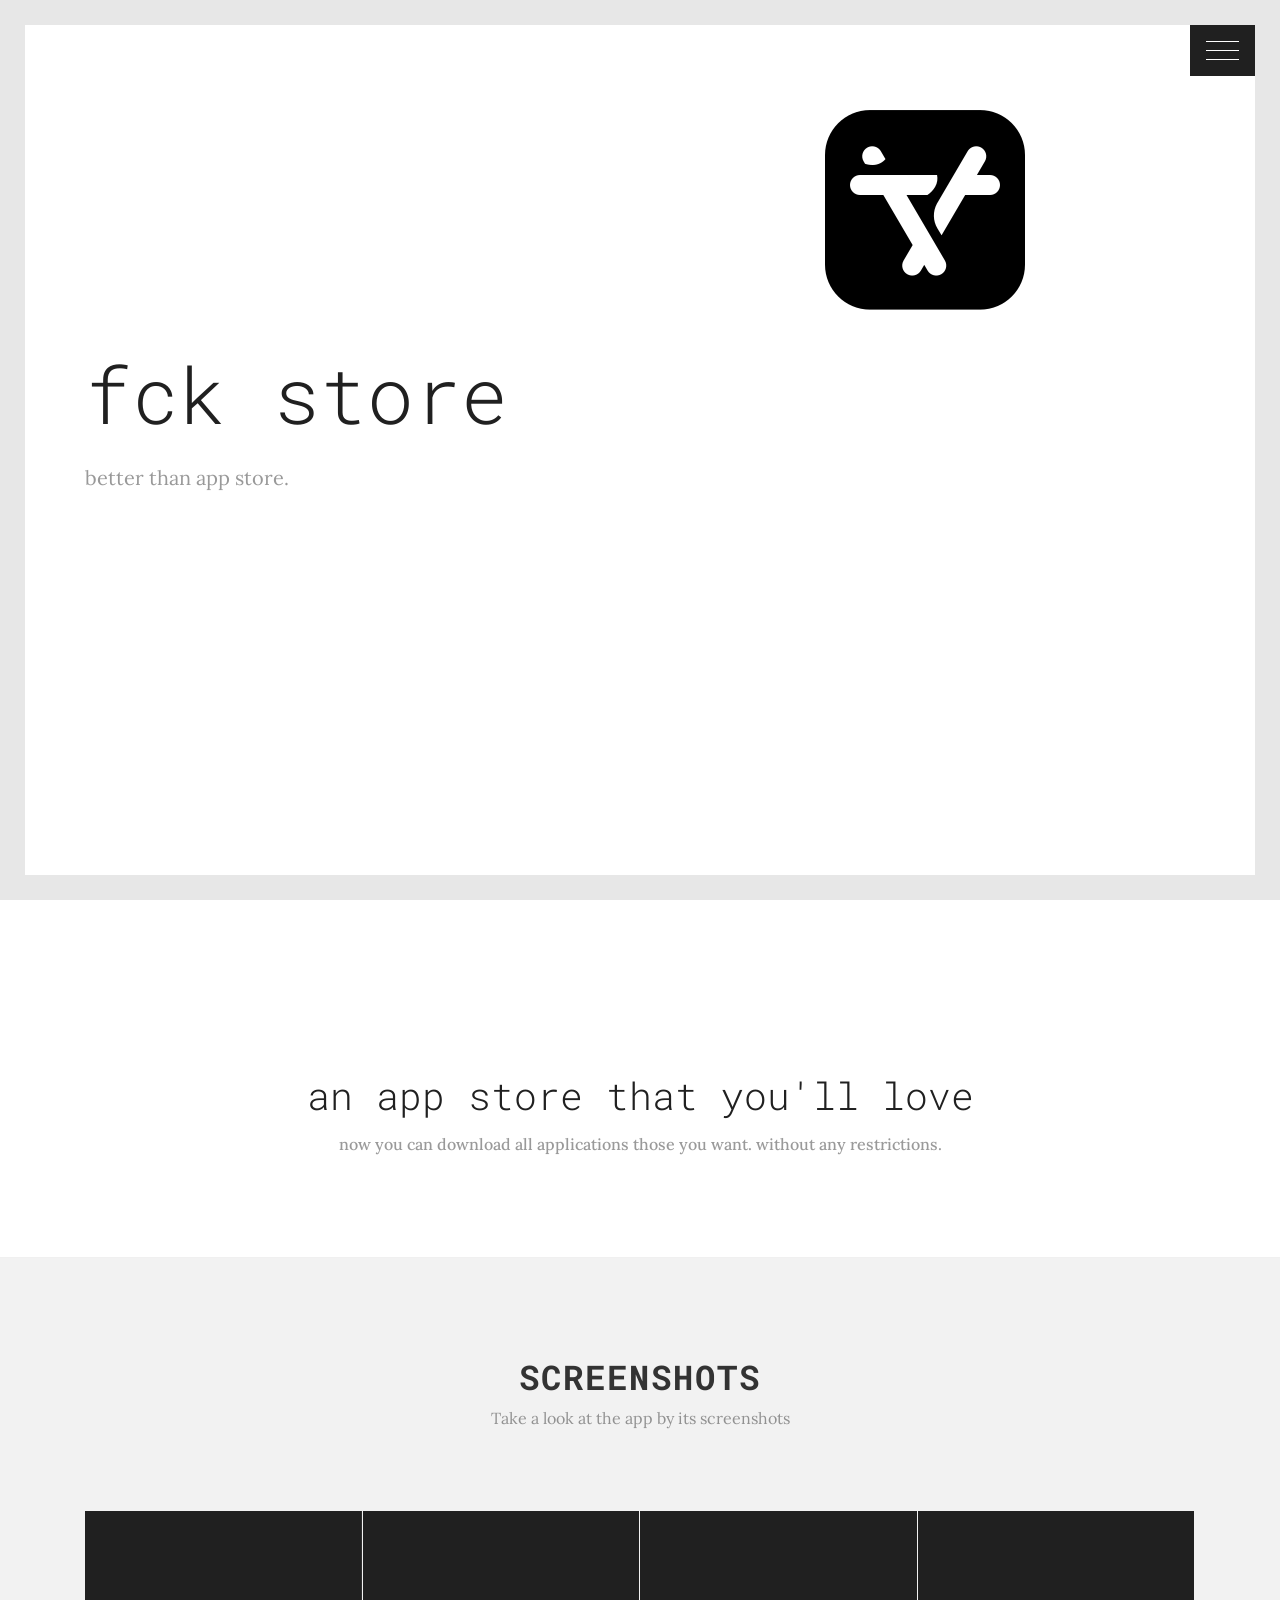
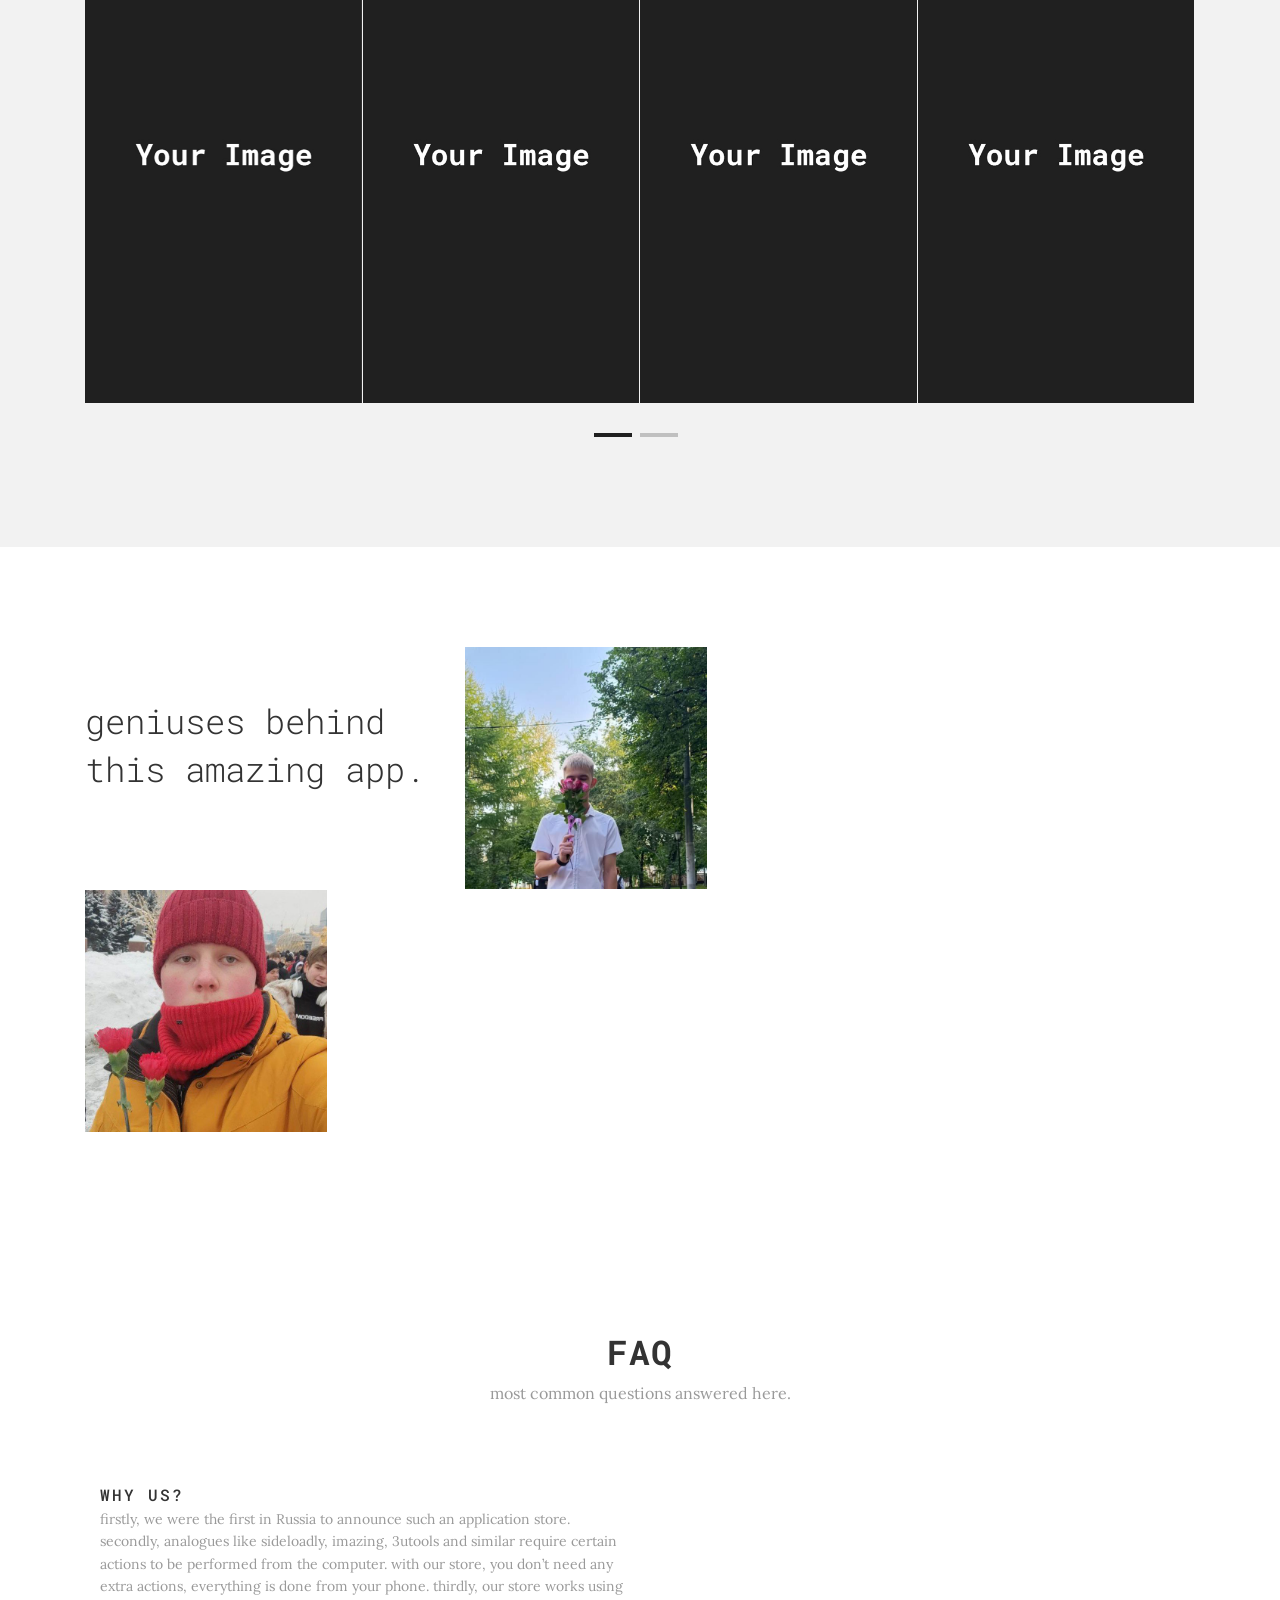
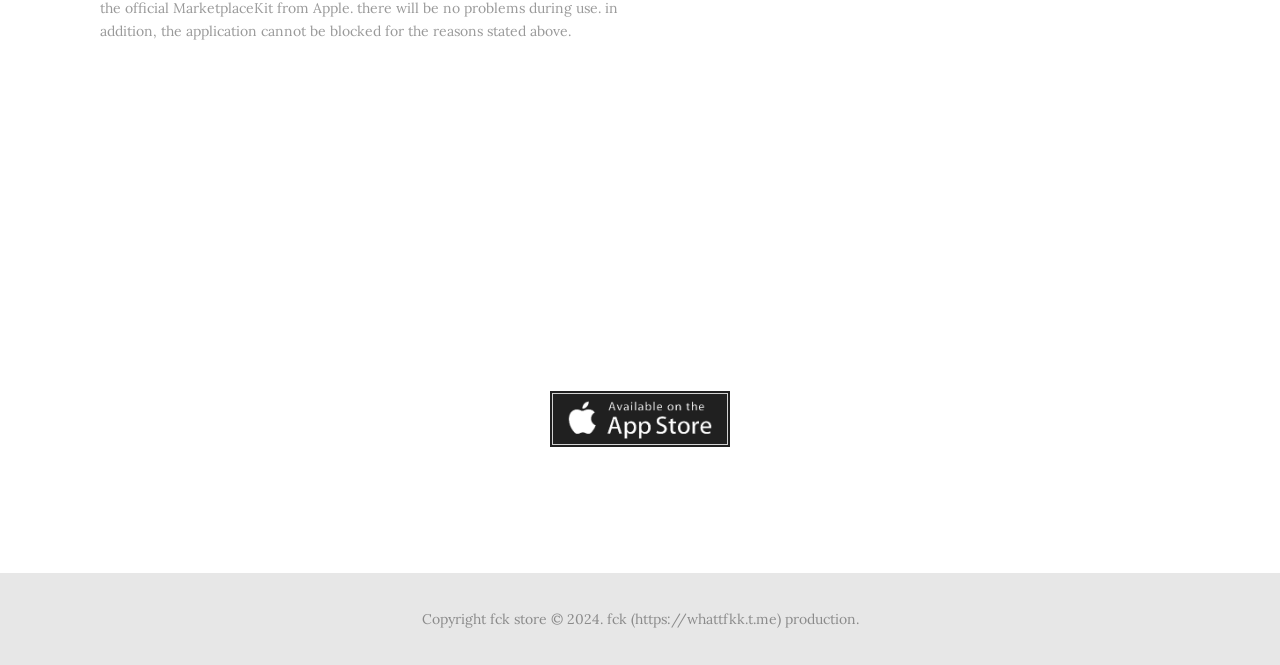
==== commit 6519bc62: "initial" ====
--- a/index.html
+++ b/index.html
@@ -135,7 +135,7 @@
 				Features Section -- 1
 			==================================================================-->
 			<section id='features' class='section features-section' >
-				<div class='container' >+				<div class='container' >
 
 					<div class='row' >
 						<div class='col-md-8 col-md-offset-2' >
@@ -328,39 +328,7 @@
 						<div class='faq' >
 							<h4>why us?</h4>
 							<p>
-								firstly, 
-							</p>
-						</div>
-						<div class='faq' >
-							<h4>Why Choose Us?</h4>
-							<p>
-								An has alterum nominavi. Nam at elitr veritus voluptaria. Cu eum regione tacimates vituperatoribus, ut mutat delenit est. Adhuc scripserit et sea.
-							</p>
-						</div>
-						<div class='faq' >
-							<h4>What will you get?</h4>
-							<p>
-								An has alterum nominavi. Nam at elitr veritus voluptaria. Cu eum regione tacimates vituperatoribus, ut mutat delenit est. Adhuc scripserit et sea.
-							</p>
-						</div>
-					</div>
-					<div class='col-md-6' >
-						<div class='faq' >
-							<h4>How many days will you get trial?</h4>
-							<p>
-								An has alterum nominavi. Nam at elitr veritus voluptaria. Cu eum regione tacimates vituperatoribus, ut mutat delenit est. Adhuc scripserit et sea.
-							</p>
-						</div>
-						<div class='faq' >
-							<h4>What can I do with this app?</h4>
-							<p>
-								An has alterum nominavi. Nam at elitr veritus voluptaria. Cu eum regione tacimates vituperatoribus, ut mutat delenit est. Adhuc scripserit et sea.
-							</p>
-						</div>
-						<div class='faq' >
-							<h4>Why is this so cheap?</h4>
-							<p>
-								An has alterum nominavi. Nam at elitr veritus voluptaria. Cu eum regione tacimates vituperatoribus, ut mutat delenit est. Adhuc scripserit et sea.
+								firstly, we were the first in Russia to announce such an application store. secondly, analogues like sideloadly, imazing, 3utools and similar require certain actions to be performed from the computer. with our store, you don’t need any extra actions, everything is done from your phone. thirdly, our store works using the official MarketplaceKit from Apple. there will be no problems during use. in addition, the application cannot be blocked for the reasons stated above.
 							</p>
 						</div>
 					</div>
@@ -376,62 +344,25 @@
 					<div class='row text-center' >
 						<div class='col-md-8 col-md-offset-2' >
 							<div class='download-text' >
-								<h2>Download App Now</h2>
+								<h2>open fck store now</h2>
 								<p>
-									Nam reformidans vituperatoribus at. Id nisl diceret maiestatis qui, mel affert doctus te. Ex assum ocurreret eam. Lorem ipsum dolor sit amet is simply a dummy text.
+									open the new app store right now and download all apps you want without any restrictions.
 								</p>
 							</div>
 						</div>
 					</div>
 					<div class='download-btns text-center' >
-						<a href='#' class='app-btn' >
+						<a href='apps.html' class='app-btn' >
 							<img src='img/appstore.png' alt>
 						</a>
-						<a href='#' class='app-btn' >
-							<img src='img/googleplay.png' alt>
-						</a>
-					</div>
-				</div>
-			</section>
-			
-			
-			<!--==================================================================
-				Contact Section
-			==================================================================-->
-			<section id='contact' class='section contact-section' >
-				<div class='container' >
-					<div class='top-section-header' >
-						<h2>Contact Us</h2>
-						<p>Feel free to contact us for any help</p>
-					</div>
-					<form class='contact-form' id='contact-form' data-toggle='validator' method='post' action='mail.php' >
-						<div id='contact-form-result' ></div>
-						<div class='row' >
-							<div class='col-md-6' >
-								<div class='form-group' >
-									<input type='text' class='form-control' placeholder='Name' name='name' required>
-									<div class='help-block with-errors' ></div>
-								</div>
-								<div class='form-group' >
-									<input type='email' class='form-control' placeholder='Email' name='email' required>
-									<div class='help-block with-errors' ></div>
-								</div>
-								<div class='form-group' >
-									<input type='text' class='form-control' placeholder='Subject' name='subject' required>
-									<div class='help-block with-errors' ></div>
-								</div>
-							</div>
-							<div class='col-md-6' >
-								<div class='form-group' >
-									<textarea class='form-control' placeholder='Message' name='message' required></textarea>
-									<div class='help-block with-errors' ></div>
-								</div>
-								<div class='form-group text-center' >
-									<button class='btn-minimal btn-block' type='submit' >Send Message</button>
-								</div>
-							</div>
-						</div>
-					</form>
+					</div>
+					<div class='row text-center' >
+						<div class='col-md-8 col-md-offset-2' >
+							<div class='download-text' >
+								<p>bruh</p>
+							</div>
+						</div>
+					</div>
 				</div>
 			</section>
 			
@@ -459,4 +390,4 @@
 		<script src='js/script.js' ></script>
 		
 	</body>
-</html>+</html>
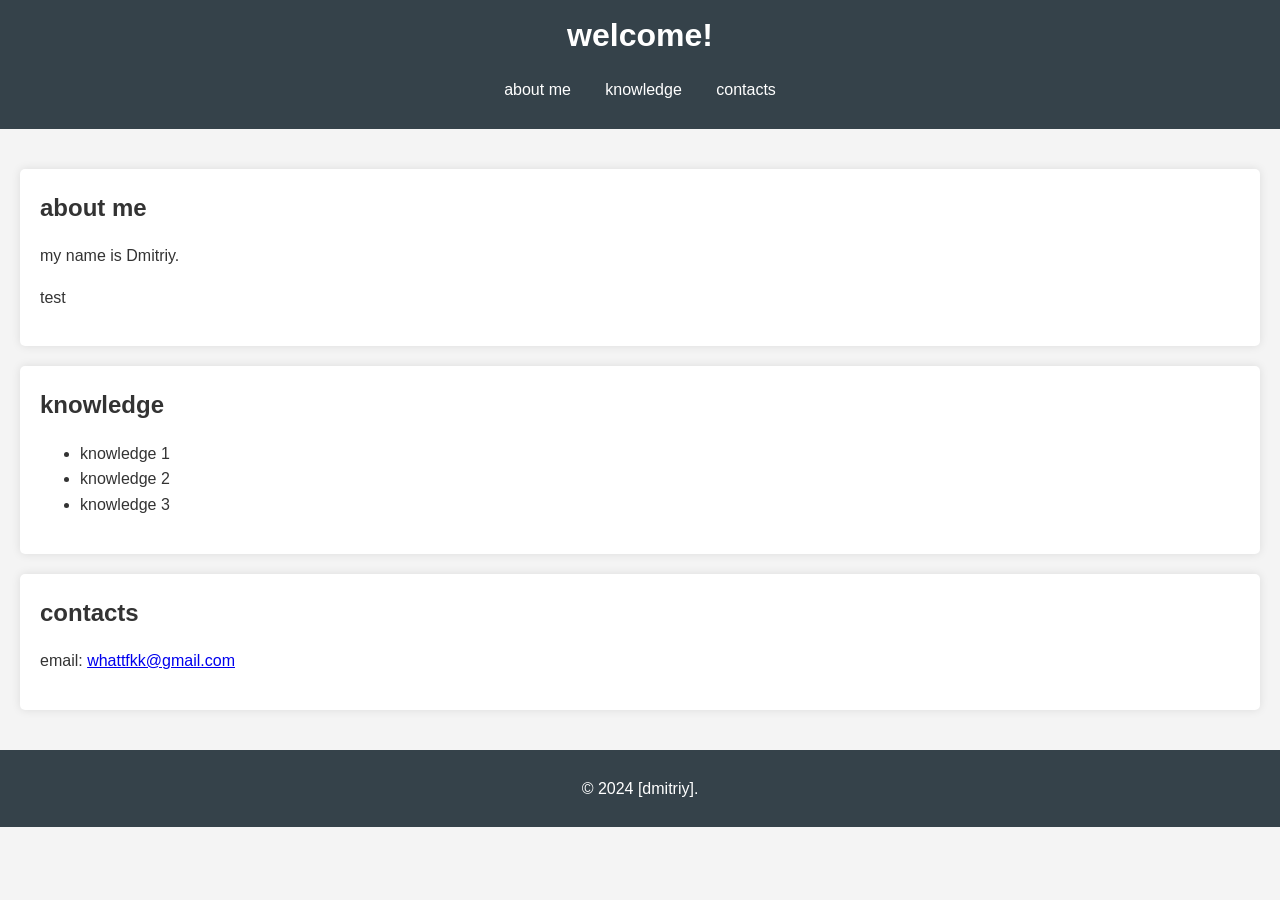
==== commit 194952b9: "test commit" ====
--- a/index.html
+++ b/index.html
@@ -1,393 +1,47 @@
-<!DOCTYPE html>
-<html class='no-js' >
-	<head>
-		<meta charset="utf-8">
-		<meta http-equiv="X-UA-Compatible" content="IE=edge">
-		<meta name="viewport" content="width=device-width, initial-scale=1">
-		<title>fck store</title>
-		
-		
-		<!--==================================================================
-			CSS Stylesheets
-		==================================================================-->
-		<link rel='stylesheet' type='text/css' href='bootstrap/css/bootstrap.min.css' >
-		<link rel='stylesheet' type='text/css' href='css/ionicons.min.css' >
-		<link rel='stylesheet' type='text/css' href='css/owl.carousel.css' >
-		<link rel='stylesheet' type='text/css' href='css/magnific-popup.css' >
-		<link rel='stylesheet' type='text/css' href='css/style.css' >
-		
-	</head>
-	<body>
-		
-		<!--page-borders-->
-		<div class='page-borders' >
-			<div class='left' ></div>
-			<div class='right' ></div>
-		</div>
-		
-		<!--menu-btn-->
-		<a href='#' class='menu-btn' >
-			<span class='lines' >
-				<span class='l1' ></span>
-				<span class='l2' ></span>
-				<span class='l3' ></span>
-			</span>
-		</a>
-		
-		
-		<!--menu-->
-		<nav class='menu' >
-			<ul>
-				<li>
-					<a href='#intro' >
-						home
-					</a>
-				</li>
-				<li>
-					<a href='#features' >
-						features
-					</a>
-				</li>
-				<li>
-					<a href='#screenshots' >
-						screenshots
-					</a>
-				</li>
-				<li>
-					<a href="#team">
-						team
-					</a>
-				</li>
-				<li>
-					<a href="#faq">
-						faq
-					</a>
-				</li>
-				<li>
-					<a href="#download">
-						download/install
-					</a>
-				</li>
-				<li>
-					<a href='applications.html' >
-						applications
-					</a>
-				</li>
-				<li>
-					<a href='#contact' >
-						contact me
-					</a>
-				</li>
-			</ul>
-		</nav>
-		
-		<!--==================================================================
-			Preloader
-		==================================================================-->
-		<div id='preloader' >
-			<div class='loader' >
-				<img src='img/loader.gif' alt>
-			</div>
-		</div>
-		
-		
-		<!--==================================================================
-			Main Wrapper
-		==================================================================-->
-		<div id='main-wrapper' >
-			
-			
-			<!--==================================================================
-				Intro Section
-			==================================================================-->
-			<section id='intro' class='section intro-section' >
-				<div class='container' >
-					<div class='row intro-cols' >
-						<div class='col-md-6 col-md-push-6' >
-							<div class='phone' >
-								<center>
-									<img src='img/icons8-apple-app-store-250.png' alt>
-								<center>
-							</div>
-						</div>
-						<div class='col-md-6 col-md-pull-6' >
-							<div class='v-align' >
-								<div class='inner' >
-									<div class='intro-text' >
-										<h1>
-											fck store
-										</h1>
-										<p>
-											better than app store.
-										</p>
-											</a>
-										</div>
-									</div>
-								</div>
-							</div>
-						</div>
-					</div>
-				</div>
-			</section>
-			
-			
-			<!--==================================================================
-				Features Section -- 1
-			==================================================================-->
-			<section id='features' class='section features-section' >
-				<div class='container' >
-
-					<div class='row' >
-						<div class='col-md-8 col-md-offset-2' >
-							<div class='features-text' >
-								<h2>an app store that you'll love</h2>
-								<p>
-									now you can download all applications those you want. without any restrictions.
-								</p>
-							</div>
-						</div>
-					</div>
-					
-					</div>
-				</div>
-			</section>
-			
-			
-			<!--==================================================================
-				Screenshots Section
-			==================================================================-->
-			<section id='screenshots' class='section screenshots-section bg-lightgray' >
-				<div class='container' >
-					<div class='top-section-header' >
-						<h2>Screenshots</h2>
-						<p>Take a look at the app by its screenshots</p>
-					</div>
-					<ul class='screenshots-slider' >
-						<li>
-							<div class='inner' >
-								<img src='img/screens/1.jpg' alt>
-								<div class='overlay' >
-									<a href='img/screens/1.jpg' class='view-btn' >
-										<i class='ion-ios-plus-empty' ></i>
-									</a>
-								</div>
-							</div>
-						</li>
-						<li>
-							<div class='inner' >
-								<img src='img/screens/2.jpg' alt>
-								<div class='overlay' >
-									<a href='img/screens/2.jpg' class='view-btn' >
-										<i class='ion-ios-plus-empty' ></i>
-									</a>
-								</div>
-							</div>
-						</li>
-						<li>
-							<div class='inner' >
-								<img src='img/screens/3.jpg' alt>
-								<div class='overlay' >
-									<a href='img/screens/3.jpg' class='view-btn' >
-										<i class='ion-ios-plus-empty' ></i>
-									</a>
-								</div>
-							</div>
-						</li>
-						<li>
-							<div class='inner' >
-								<img src='img/screens/4.jpg' alt>
-								<div class='overlay' >
-									<a href='img/screens/4.jpg' class='view-btn' >
-										<i class='ion-ios-plus-empty' ></i>
-									</a>
-								</div>
-							</div>
-						</li>
-						<li>
-							<div class='inner' >
-								<img src='img/screens/5.jpg' alt>
-								<div class='overlay' >
-									<a href='img/screens/5.jpg' class='view-btn' >
-										<i class='ion-ios-plus-empty' ></i>
-									</a>
-								</div>
-							</div>
-						</li>
-						<li>
-							<div class='inner' >
-								<img src='img/screens/6.jpg' alt>
-								<div class='overlay' >
-									<a href='img/screens/6.jpg' class='view-btn' >
-										<i class='ion-ios-plus-empty' ></i>
-									</a>
-								</div>
-							</div>
-						</li>
-						<li>
-							<div class='inner' >
-								<img src='img/screens/8.jpg' alt>
-								<div class='overlay' >
-									<a href='img/screens/8.jpg' class='view-btn' >
-										<i class='ion-ios-plus-empty' ></i>
-									</a>
-								</div>
-							</div>
-						</li>
-						<li>
-							<div class='inner' >
-								<img src='img/screens/9.jpg' alt>
-								<div class='overlay' >
-									<a href='img/screens/9.jpg' class='view-btn' >
-										<i class='ion-ios-plus-empty' ></i>
-									</a>
-								</div>
-							</div>
-						</li>
-					</ul>
-				</div>
-			</section>
-			
-			
-			<!--==================================================================
-				Team Section
-			==================================================================-->
-			<section id='team' class='section team-section' >
-				<div class='container' >
-					<div class='row' >
-						<div class='col-md-4' >
-							<div class='col-section-header' >
-								<h2>geniuses behind this amazing app.</h2>
-							</div>
-						</div>
-						<div class='col-md-8' >
-							<div class='team-persons' >
-								<div class='row' >
-									<div class='col-md-4' >
-										<div class='team-member' >
-											<img src='img/people1.jpg' alt>
-											<div class='overlay' >
-												<div class='v-align' >
-													<div class='inner' >
-														<h4>Dmitriy "fck" Chuchin</h4>
-														<p>Founder & CEO</p>
-														<ul class='team-social' >
-															<li>
-																<a href='mailto:whattfkk@gmail.com' >
-																	<i class='ion-social-googleplus' ></i>
-																</a>
-															</li>
-														</ul>	
-													</div>
-												</div>
-											</div>
-										</div>
-									</div>
-								</div>
-							</div>
-						</div>
-						<div class='col-md-8' >
-							<div class='team-persons' >
-								<div class='row' >
-									<div class='col-md-4' >
-										<div class='team-member' >
-											<img src='img/people2.jpg' alt>
-											<div class='overlay' >
-												<div class='v-align' >
-													<div class='inner' >
-														<h4>Matvey "BMU" Bogdanov</h4>
-														<p>Co-founder</p>
-														<ul class='team-social' >
-															<li>
-																<a href='mailto:tushabo@gmail.com' >
-																	<i class='ion-social-googleplus' ></i>
-																</a>
-															</li>
-														</ul>	
-													</div>
-												</div>
-											</div>
-										</div>
-									</div>
-								</div>
-							</div>
-						</div>
-					</div>
-				</div>
-			</section>
-			
-			<!--==================================================================
-				FAQ Section
-			==================================================================-->
-			<section id='faq' class='section faq-section' >
-				<div class='container' >
-					<div class='top-section-header' >
-						<h2>FAQ</h2>
-						<p>most common questions answered here.</p>
-					</div>
-					<div class='col-md-6' >
-						<div class='faq' >
-							<h4>why us?</h4>
-							<p>
-								firstly, we were the first in Russia to announce such an application store. secondly, analogues like sideloadly, imazing, 3utools and similar require certain actions to be performed from the computer. with our store, you don’t need any extra actions, everything is done from your phone. thirdly, our store works using the official MarketplaceKit from Apple. there will be no problems during use. in addition, the application cannot be blocked for the reasons stated above.
-							</p>
-						</div>
-					</div>
-				</div>
-			</section>
-			
-			
-			<!--==================================================================
-				Download Section
-			==================================================================-->
-			<section id='download' class='section download-section' style='background-image:url(img/bg1.jpg);' >
-				<div class='container' >
-					<div class='row text-center' >
-						<div class='col-md-8 col-md-offset-2' >
-							<div class='download-text' >
-								<h2>open fck store now</h2>
-								<p>
-									open the new app store right now and download all apps you want without any restrictions.
-								</p>
-							</div>
-						</div>
-					</div>
-					<div class='download-btns text-center' >
-						<a href='apps.html' class='app-btn' >
-							<img src='img/appstore.png' alt>
-						</a>
-					</div>
-					<div class='row text-center' >
-						<div class='col-md-8 col-md-offset-2' >
-							<div class='download-text' >
-								<p>bruh</p>
-							</div>
-						</div>
-					</div>
-				</div>
-			</section>
-			
-			
-			<!--==================================================================
-				Footer
-			==================================================================-->
-			<footer>
-				<div class='container text-center' >
-					<p>Copyright fck store &copy; 2024. fck (https://whattfkk.t.me) production.</p>
-				</div>
-			</footer>
-			
-		</div>
-		
-		
-		<!--==================================================================
-			JavaScript Files
-		==================================================================-->
-		<script src='js/jquery.min.js' ></script>
-		<script src='js/jquery.fitvids.js' ></script>
-		<script src='js/owl.carousel.min.js' ></script>
-		<script src='js/jquery.magnific-popup.min.js' ></script>
-		<script src='js/validator.min.js' ></script>
-		<script src='js/script.js' ></script>
-		
-	</body>
-</html>
+<!DOCTYPE html>
+<html lang="ru">
+<head>
+    <meta charset="UTF-8">
+    <meta name="viewport" content="width=device-width, initial-scale=1.0">
+    <title>whattfkk</title>
+    <link rel="stylesheet" href="styles.css">
+</head>
+<body>
+    <header>
+        <h1>welcome!</h1>
+        <nav>
+            <ul>
+                <li><a href="#about">about me</a></li>
+                <li><a href="#skills">knowledge</a></li>
+                <li><a href="#contact">contacts</a></li>
+            </ul>
+        </nav>
+    </header>
+    
+    <main>
+        <section id="about">
+            <h2>about me</h2>
+            <p>my name is Dmitriy.</p>
+            <p>test</p>
+        </section>
+        
+        <section id="skills">
+            <h2>knowledge</h2>
+            <ul>
+                <li>knowledge 1</li>
+                <li>knowledge 2</li>
+                <li>knowledge 3</li>
+            </ul>
+        </section>
+        
+        <section id="contact">
+            <h2>contacts</h2>
+            <p>email: <a href="mailto:whattfkk@gmail.com">whattfkk@gmail.com</a></p>
+        </section>
+    </main>
+    
+    <footer>
+        <p>&copy; 2024 [dmitriy].</p>
+    </footer>
+</body>
+</html>
--- a/styles.css
+++ b/styles.css
@@ -0,0 +1,56 @@
+body {
+    font-family: Arial, sans-serif;
+    line-height: 1.6;
+    margin: 0;
+    padding: 0;
+    background-color: #f4f4f4;
+    color: #333;
+}
+
+header {
+    background: #35424a;
+    color: #ffffff;
+    padding: 10px 0;
+    text-align: center;
+}
+
+nav ul {
+    list-style: none;
+    padding: 0;
+}
+
+nav ul li {
+    display: inline;
+    margin: 0 15px;
+}
+
+nav ul li a {
+    color: #ffffff;
+    text-decoration: none;
+}
+
+h1, h2 {
+    margin: 0;
+}
+
+main {
+    padding: 20px;
+}
+
+section {
+    background: #ffffff;
+    margin: 20px 0;
+    padding: 20px;
+    border-radius: 5px;
+    box-shadow: 0 0 10px rgba(0, 0, 0, 0.1);
+}
+
+footer {
+    text-align: center;
+    padding: 10px 0;
+    background: #35424a;
+    color: #ffffff;
+    position: relative;
+    bottom: 0;
+    width: 100%;
+}
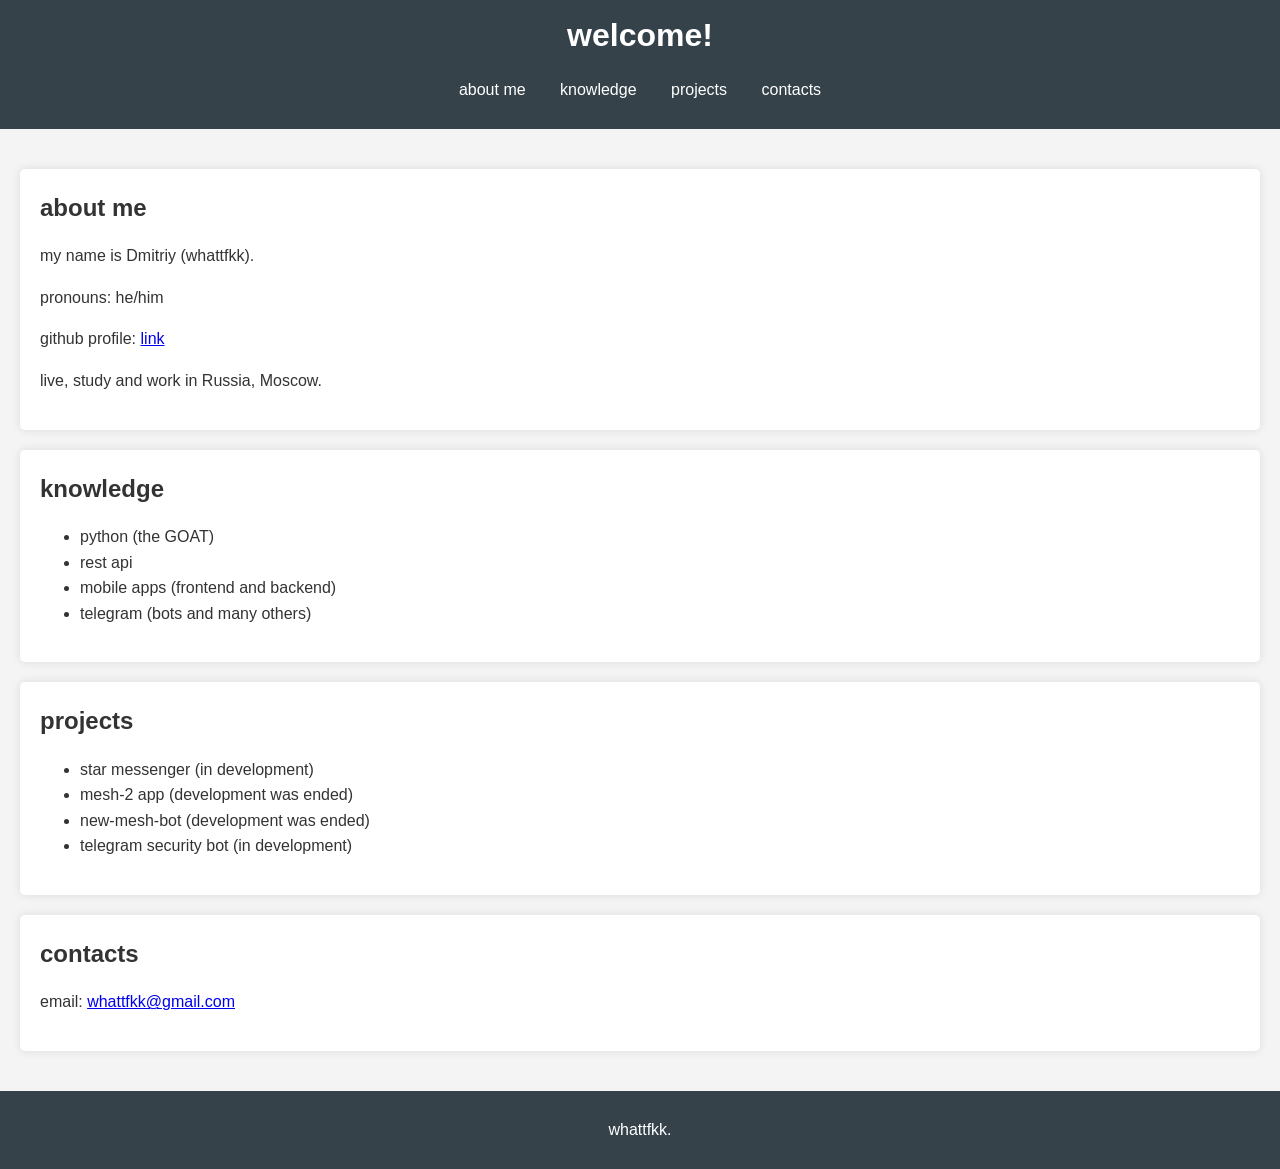
==== commit 48c53b7b: "another test" ====
--- a/index.html
+++ b/index.html
@@ -13,6 +13,7 @@
             <ul>
                 <li><a href="#about">about me</a></li>
                 <li><a href="#skills">knowledge</a></li>
+                <li><a href="#projects">projects</a></li>
                 <li><a href="#contact">contacts</a></li>
             </ul>
         </nav>
@@ -21,27 +22,41 @@
     <main>
         <section id="about">
             <h2>about me</h2>
-            <p>my name is Dmitriy.</p>
-            <p>test</p>
+            <p>my name is Dmitriy (whattfkk).</p>
+            <p>pronouns: he/him</p>
+            <p>github profile: <a href="github.com/whattfkk">link</a></p>
+            <p>live, study and work in Russia, Moscow.</p>
         </section>
         
         <section id="skills">
             <h2>knowledge</h2>
             <ul>
-                <li>knowledge 1</li>
-                <li>knowledge 2</li>
-                <li>knowledge 3</li>
+                <li>python (the GOAT)</li>
+                <li>rest api</li>
+                <li>mobile apps (frontend and backend)</li>
+                <li>telegram (bots and many others)</li>
+            </ul>
+        </section>
+
+        <section id="projects">
+            <h2>projects</h2>
+            <ul>
+                <li>star messenger (in development)</li>
+                <li>mesh-2 app (development was ended)</li>
+                <li>new-mesh-bot (development was ended)</li>
+                <li>telegram security bot (in development)</li>
             </ul>
         </section>
         
         <section id="contact">
             <h2>contacts</h2>
             <p>email: <a href="mailto:whattfkk@gmail.com">whattfkk@gmail.com</a></p>
+
         </section>
     </main>
     
     <footer>
-        <p>&copy; 2024 [dmitriy].</p>
+        <p>whattfkk.</p>
     </footer>
 </body>
 </html>
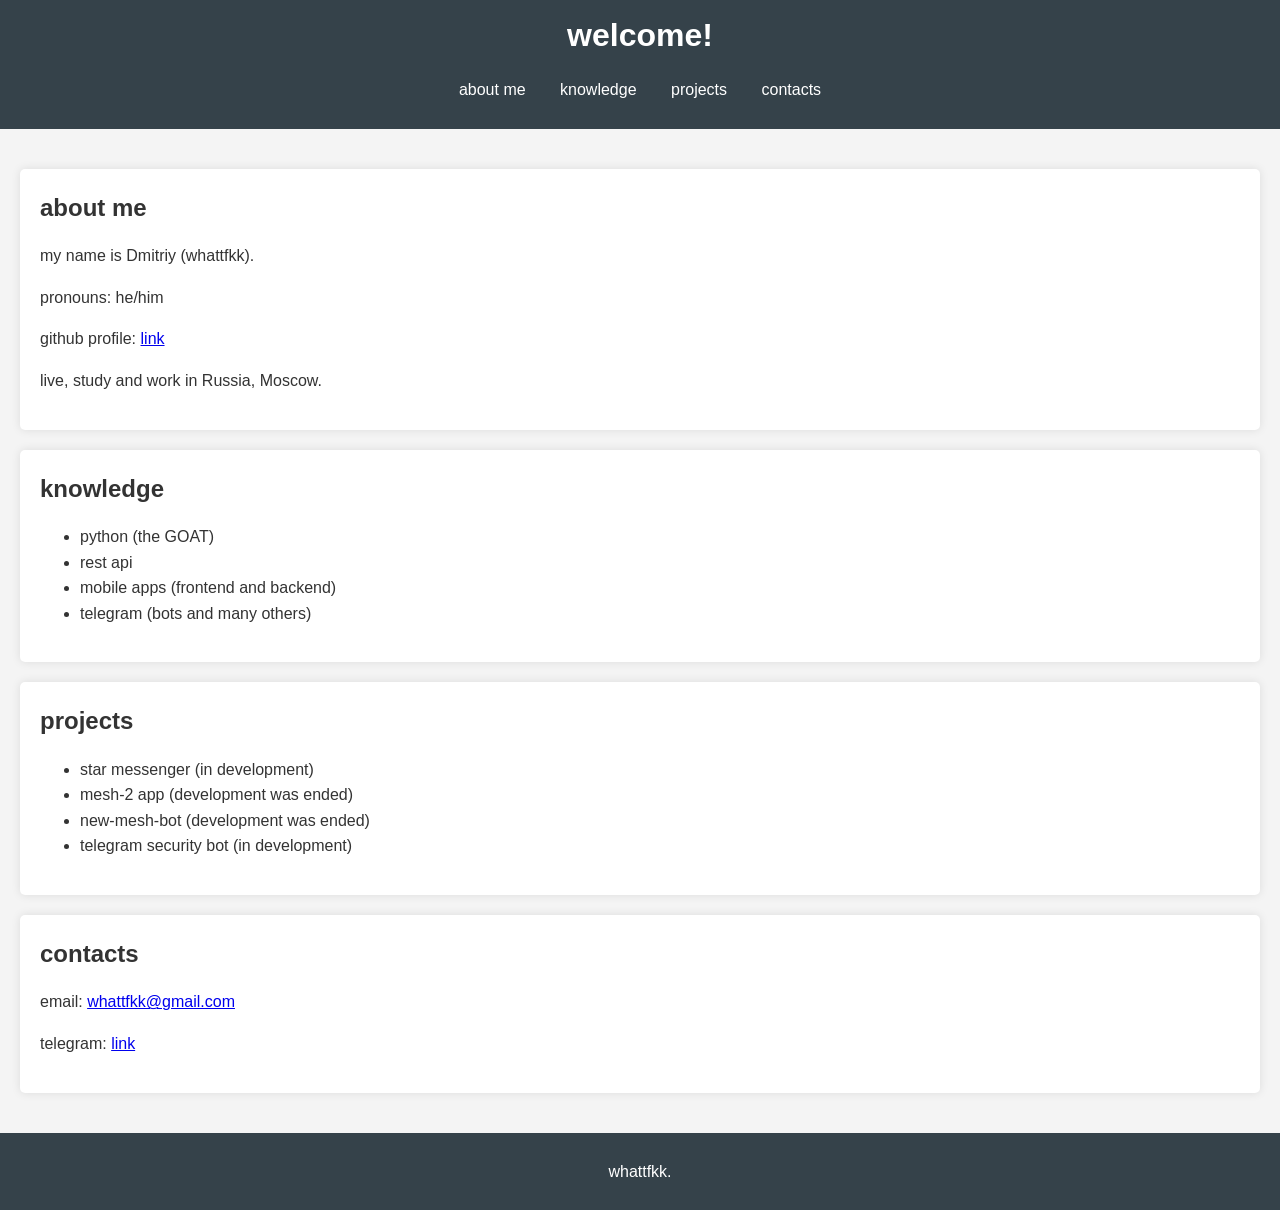
==== commit 80a7a698: "telegram added" ====
--- a/index.html
+++ b/index.html
@@ -51,6 +51,7 @@
         <section id="contact">
             <h2>contacts</h2>
             <p>email: <a href="mailto:whattfkk@gmail.com">whattfkk@gmail.com</a></p>
+            <p>telegram: <a href="t.me/chuuchin">link</a></p>
 
         </section>
     </main>
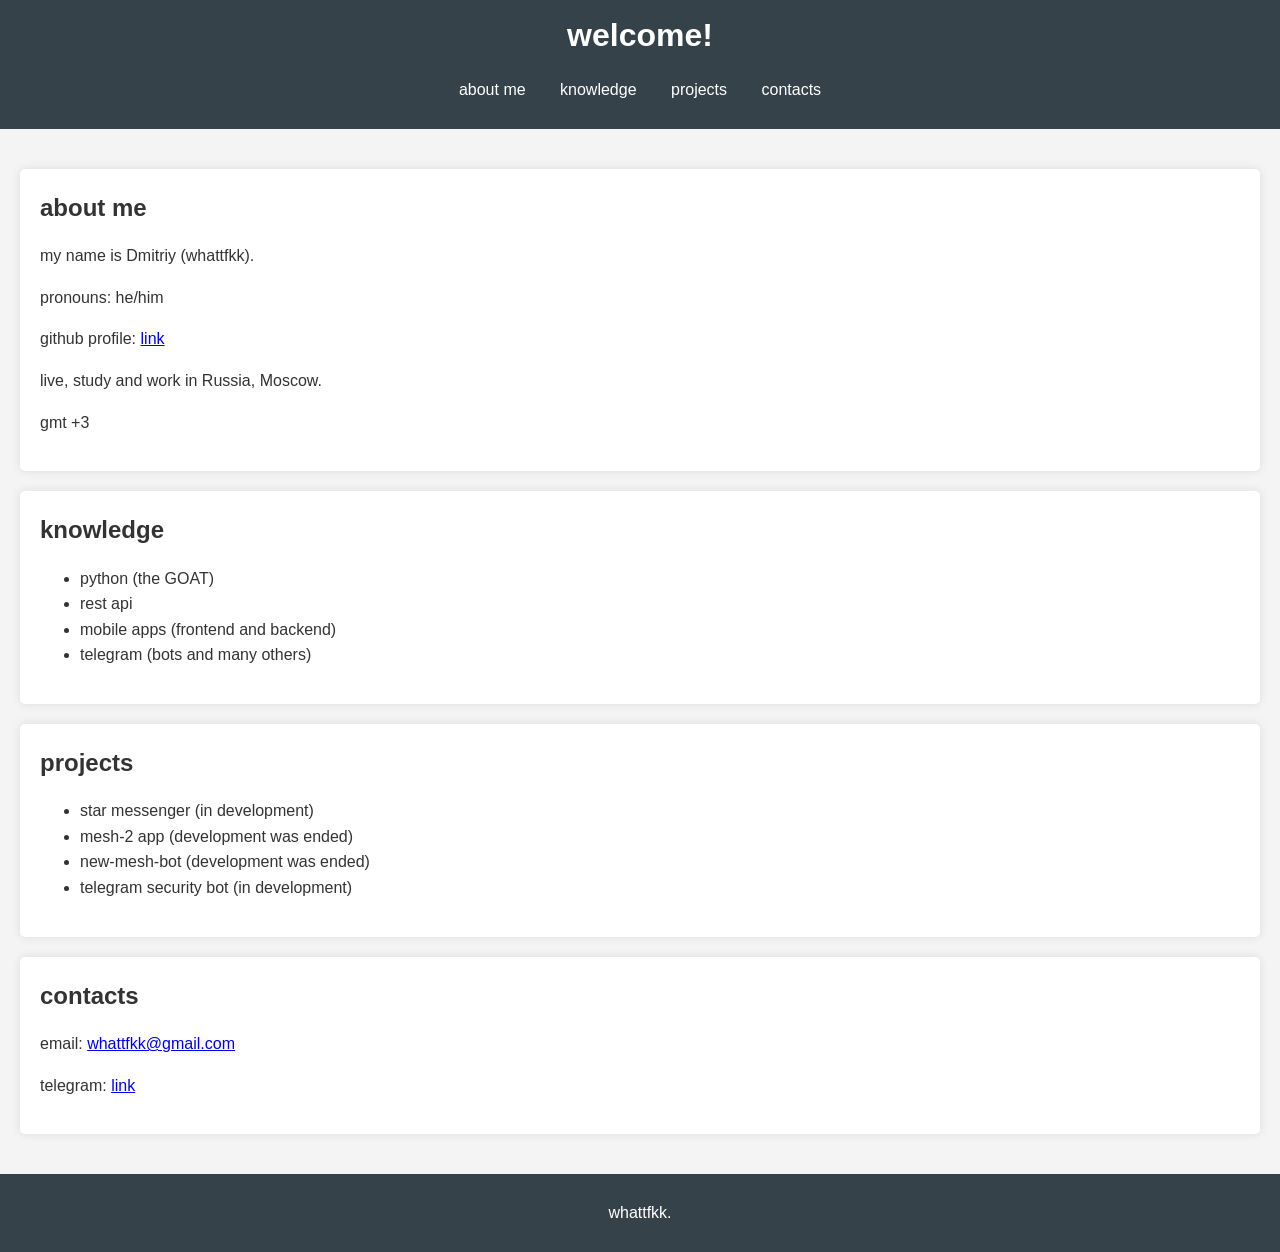
==== commit 1de1c94a: "gmt added" ====
--- a/index.html
+++ b/index.html
@@ -26,6 +26,8 @@
             <p>pronouns: he/him</p>
             <p>github profile: <a href="github.com/whattfkk">link</a></p>
             <p>live, study and work in Russia, Moscow.</p>
+            <p>gmt +3</p>
+            <p></p>
         </section>
         
         <section id="skills">
